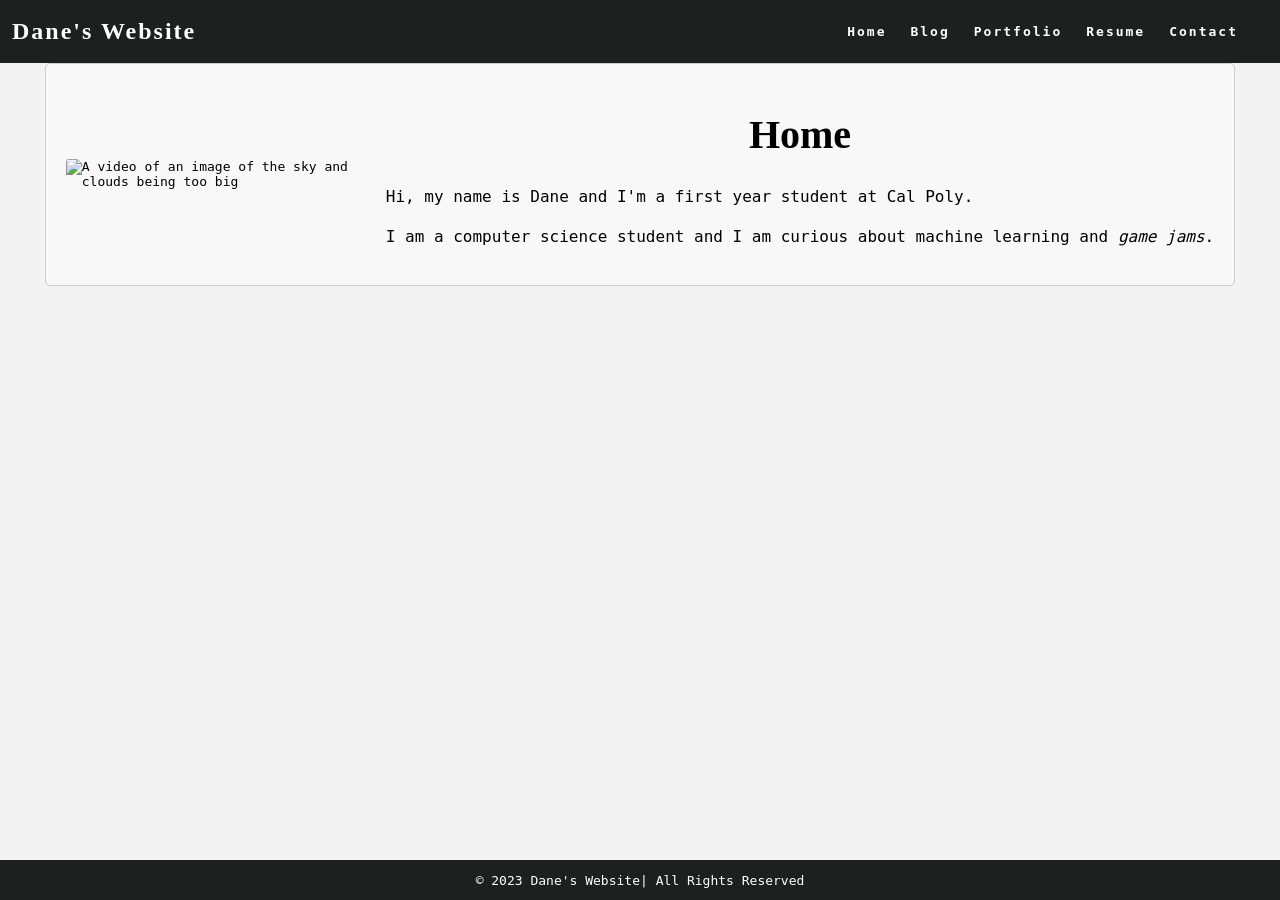
==== index.html @ 25c3d1cd "n" ====
<html>
    <head>
        <title>Personal Website</title>
        <link rel="stylesheet" href="styles.css" />
    </head>
  <body>
    <nav class="navbar">
      <h1 class="logo"><a href="index.html">Dane's Website</a></h1>
      <ul class="nav-list">
        <li><a href="index.html">Home</a></li>
        <li><a href="blog.html">Blog</a></li>
        <li><a href="portfolio.html">Portfolio</a></li>
        <li><a href="resume.html">Resume</a></li>
        <li><a href="contact.html">Contact</a></li>
      </ul>
    </nav>
    
     <main>
        <div class="about">
        <div class="about-image">
            <img src="sky.jpg" alt="A video of an image of the sky and clouds being too big">
        </div>
        <div class="about-text">
        <h1 class="page-title">Home</h1>
        <p>Hi, my name is Dane and I'm a first year student at Cal Poly.</p>
        <p>I am a computer science student and I am curious about machine learning and <em>game jams</em>.</p>
    </div>
    </div>
    </main>
     <footer class="footer">© 2023 Dane's Website| All Rights Reserved</footer> 
  </body>
</html>
---- styles.css ----
:root {
  /* variables */
  --cg-black: rgb(30, 32, 32);
  --cg-blue: rgb(36, 94, 255);
  --cg-grey: rgb(243, 243, 243);
  --cg-white: rgb(255, 255, 255);
}

html {
  height: 100%;
}

body {
  background: var(--cg-grey);
  position: relative;
  min-height: 100vh;
  padding: 0;
  margin: 0;
  font-family: monospace;
}

/* CSS for navigation */

.navbar {
  position: -webkit-sticky;
  position: sticky;
  top: 0;
  width: 100%;
  height: 7%;
  z-index: 10;

  display: flex;
  justify-content: space-between;
  align-items: center;
  text-align: center;

  background-color: var(--cg-black);
  color: var(--cg-white);
  padding: 0px 0px;

  /* Debug border */
  /* border: solid red; */
}

.nav-list {
  display: flex;
  flex-direction: row;
  position: relative;
  right: 30px;
  list-style: none;

  /* Debug border */
  /* border: solid blue; */
}

.navbar a {
  color: var(--cg-white);
  font-weight: bold;
  margin: 0 12px;
  text-decoration: none;
  letter-spacing: 2px;

  font-family: monospace;
}

.navbar a:hover {
  color: var(--cg-blue);
  text-decoration: underline;
}

.navbar a:active {
  color: var(--cg-blue);
}

.logo a {
  font-family: Georgia;
}

.logo a:hover {
  text-decoration: None;
}

main {
  padding: 0 20px 40px 20px;
  display: flex;
  flex-direction: column;
  justify-content: center;
  align-items: center;
}

.page-title {
  display: flex;
  justify-content: center;
  font-size: 40px;
  font-family: Georgia;
}

/* CSS for portfolio grid */

.project {
  display: flex;
  flex-direction: row;
  max-width: 100%;
  margin: 1em 0 2em 0;

  /* Debug border */
  /* border: 2px solid blue; */
}

.item-link {
  width: 70%;

  /* Debug border */
  /* border: 2px solid red; */
}

.project-image {
  object-fit: cover;
  width: 100%;
  height: 500px;
  flex-basis: 50px;
  flex-grow: 2;

  /* Debug border */
  /* border: 2px solid black; */
}

.project-details {
  display: flex;
  background-color: var(--cg-white);
  width: 30%;
  height: 500px;
  flex-shrink: 1;
  padding: 0 20px;
  margin: 0px;
  line-height: 1.5;
  overflow: scroll;

  flex-direction: column;
  text-align: center;
  justify-content: center;

  /* Debug border */
  /* border: 2px solid green; */
}

.project-details a {
  color: var(--cg-black);
  text-decoration: none;
  font-weight: bold;
  letter-spacing: 1px;
}

.project-details a:hover {
  color: var(--cg-blue);
  text-decoration: underline;
}

.project-details {
  font-weight: lighter;
}

.project-name {
  font-weight: bold;
  font-size: 20px;
}

/* CSS for home page */

.about {
  display: flex;
  align-items: center;
  justify-content: space-between;
  padding: 20px;
  background-color: #f8f8f8;
  border: 1px solid #ccc;
  border-radius: 5px;
  /* box-shadow: 0 0 10px rgba(0, 0, 0, 0.1); */
}

.about-image img {
  max-width: 300px;
  border-radius: 3px;
  /* box-shadow: 0 0 10px rgba(0, 0, 0, 0.2); */
}

.about-text {
  flex: 1;
  margin-left: 20px;
}

.about-text h2 {
  font-size: 24px;
  margin-bottom: 10px;
}

.about-text p {
  font-size: 16px;
  line-height: 1.5;
}

/* CSS for resume page */

.button {
  background-color: var(--cg-black);
  border: none;
  color: var(--cg-white);

  font-family: monospace;

  padding: 5px 7px;
  text-align: center;

  border-radius: 2px;
}

.button:hover {
  background-color: var(--cg-blue);
}

.resume h2 {
  font-family: Georgia;
}

/* CSS for contact form */

label {
  display: block;
  margin-bottom: 8px;
  font-family: Georgia;
  font-weight: bold;
}

input[type="text"],
input[type="email"],
textarea {
  width: 100%;
  padding: 10px;
  margin-bottom: 15px;
  border: 1px solid #ccc;
  border-radius: 4px;
  font-size: 16px;
  resize: none;
}

/* Add some spacing to the form */
form {
  width: 500px;
  margin: 0 auto;
}

/* CSS for footer */

.footer {
  display: flex;
  justify-content: center;
  align-items: center;
  background-color: var(--cg-black);
  color: var(--cg-white);
  position: absolute;
  bottom: 0;
  width: 100%;
  height: 2.5rem;
}
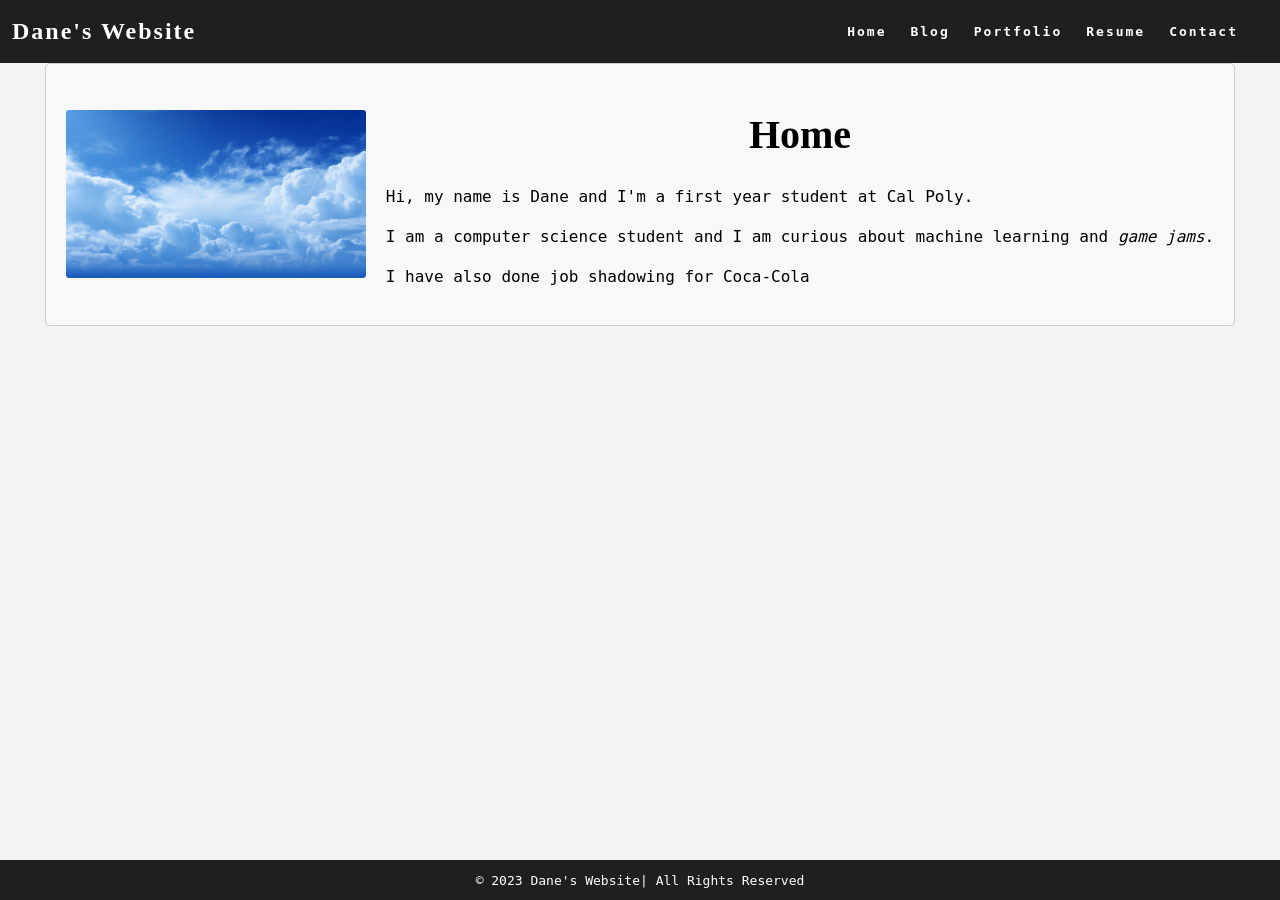
==== commit 7e1fa130: "feat: added txt to index.html" ====
--- a/index.html
+++ b/index.html
@@ -24,6 +24,7 @@
         <h1 class="page-title">Home</h1>
         <p>Hi, my name is Dane and I'm a first year student at Cal Poly.</p>
         <p>I am a computer science student and I am curious about machine learning and <em>game jams</em>.</p>
+        <p>I have also done job shadowing for Coca-Cola</p>
     </div>
     </div>
     </main>
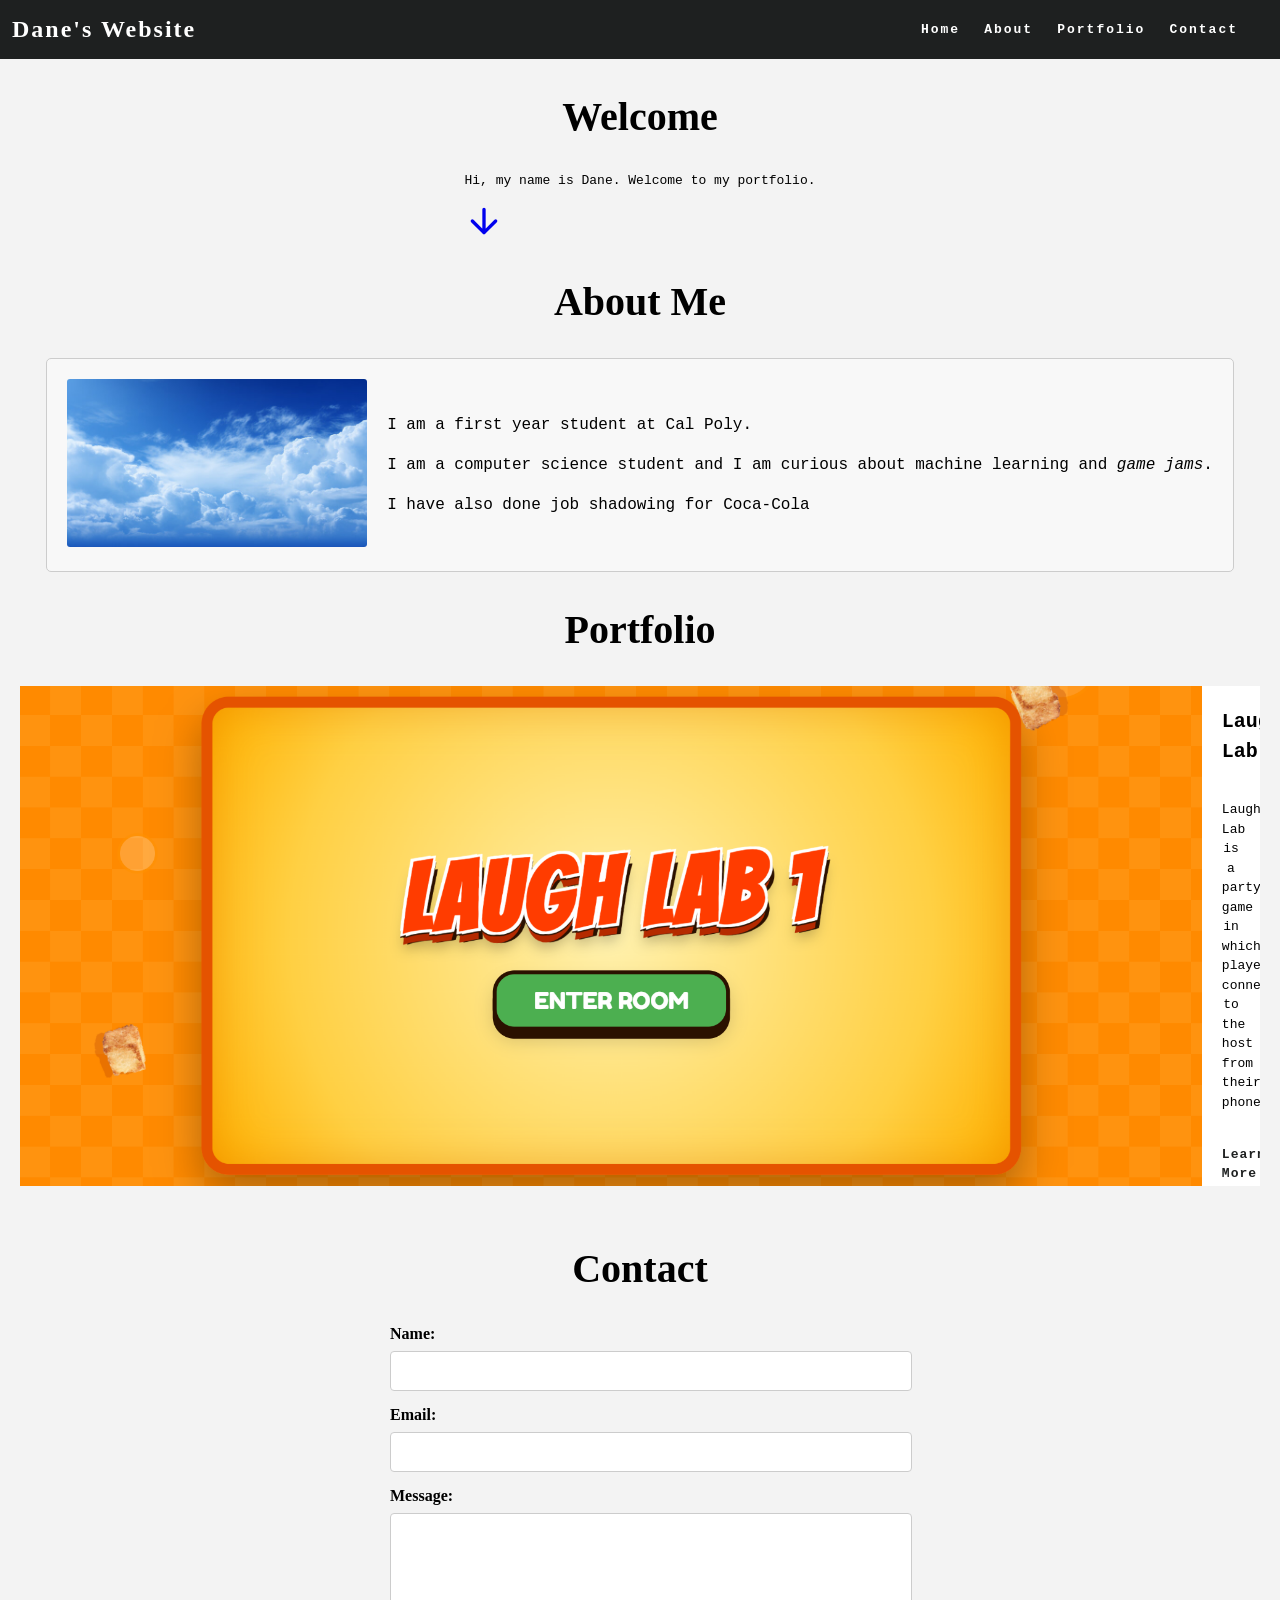
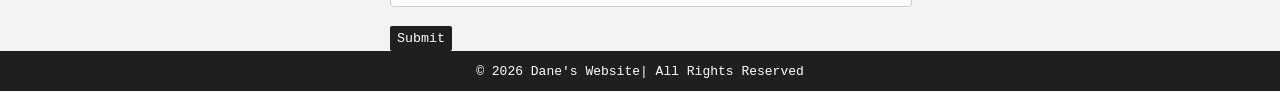
==== commit 068d26cf: "combined all into index" ====
--- a/index.html
+++ b/index.html
@@ -1,33 +1,85 @@
-<html>
+<!DOCTYPE html>
+<html lang="en">
     <head>
+        <meta charset="UTF-8">
         <title>Personal Website</title>
         <link rel="stylesheet" href="styles.css" />
     </head>
   <body>
+    <!-- Navigation Bar -->
     <nav class="navbar">
-      <h1 class="logo"><a href="index.html">Dane's Website</a></h1>
+      <h1 class="logo"><a href="#home">Dane's Website</a></h1>
       <ul class="nav-list">
-        <li><a href="index.html">Home</a></li>
-        <li><a href="blog.html">Blog</a></li>
-        <li><a href="portfolio.html">Portfolio</a></li>
-        <li><a href="resume.html">Resume</a></li>
-        <li><a href="contact.html">Contact</a></li>
+        <li><a href="#home">Home</a></li>
+        <li><a href="#about">About</a></li>
+        <li><a href="#portfolio">Portfolio</a></li>
+        <li><a href="#contact">Contact</a></li>
       </ul>
     </nav>
     
-     <main>
-        <div class="about">
-        <div class="about-image">
-            <img src="sky.jpg" alt="A video of an image of the sky and clouds being too big">
-        </div>
-        <div class="about-text">
-        <h1 class="page-title">Home</h1>
-        <p>Hi, my name is Dane and I'm a first year student at Cal Poly.</p>
-        <p>I am a computer science student and I am curious about machine learning and <em>game jams</em>.</p>
-        <p>I have also done job shadowing for Coca-Cola</p>
-    </div>
-    </div>
+    <!-- This main container handles the scroll snapping -->
+    <main class="scroll-container">
+      
+        <!-- HOME SECTION -->
+        <section id="home" class="page-section">
+            <h1 class="page-title">Welcome</h1>
+            <p>Hi, my name is Dane. Welcome to my portfolio.</p>
+            
+            <!-- Moving Scroll Arrow -->
+            <a href="#about" class="scroll-arrow">
+                <svg width="40" height="40" viewBox="0 0 24 24" fill="none" stroke="currentColor" stroke-width="2" stroke-linecap="round" stroke-linejoin="round">
+                    <path d="M12 5v14M19 12l-7 7-7-7"/>
+                </svg>
+            </a>
+        </section>
+
+        <!-- ABOUT SECTION -->
+        <section id="about" class="page-section">
+            <h1 class="page-title">About Me</h1>
+            <div class="about">
+                <div class="about-image">
+                    <img src="sky.jpg" alt="A video of an image of the sky and clouds being too big">
+                </div>
+                <div class="about-text">
+                    <p>I am a first year student at Cal Poly.</p>
+                    <p>I am a computer science student and I am curious about machine learning and <em>game jams</em>.</p>
+                    <p>I have also done job shadowing for Coca-Cola</p>
+                </div>
+            </div>
+        </section>
+
+        <!-- PORTFOLIO SECTION -->
+        <section id="portfolio" class="page-section">
+            <h1 class="page-title">Portfolio</h1>
+            <div class="project">
+                <img class="project-image" src="LaughLabCover.png" alt="A screenshot of the Laugh Lab game showing a player connecting to the host from their phone.">
+                <div class="project-details">
+                    <p class="project-name">Laugh Lab</p>
+                    <p class="project-description">Laugh Lab is a party game in which players connect to the host from their phones.</p>
+                    <br>
+                    <a href="#">Learn More</a>
+                </div>
+            </div>
+        </section>
+
+        <!-- CONTACT SECTION -->
+        <section id="contact" class="page-section">
+            <h1 class="page-title">Contact</h1>
+            <form>
+                <label for="name">Name:</label>
+                <input type="text" id="name" name="name" required>
+                
+                <label for="email">Email:</label>
+                <input type="email" id="email" name="email" required>
+                
+                <label for="message">Message:</label>
+                <textarea id="message" name="message" rows="4" cols="50" required></textarea>
+                
+                <input type="submit" value="Submit" class="button">
+            </form>
+        </section>
+        
+        <footer class="footer">© 2026 Dane's Website| All Rights Reserved</footer> 
     </main>
-     <footer class="footer">© 2023 Dane's Website| All Rights Reserved</footer> 
   </body>
 </html>
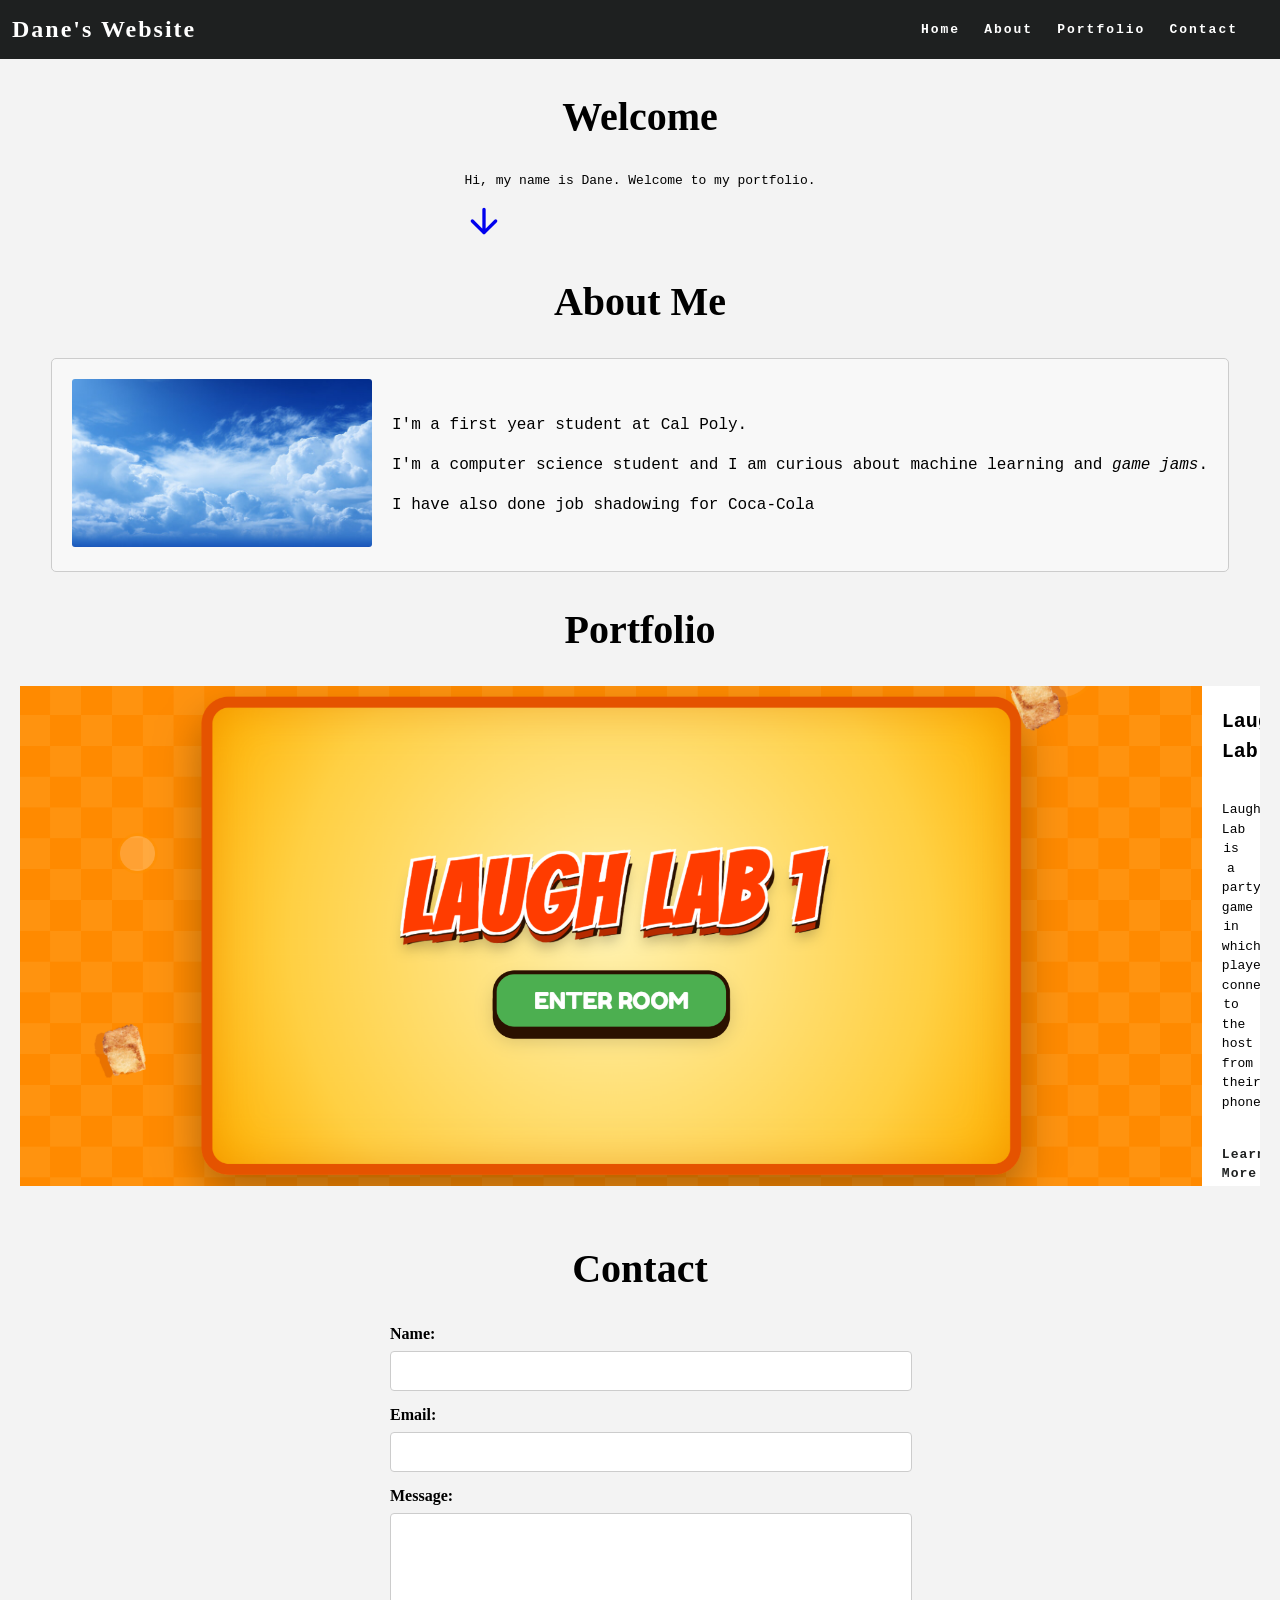
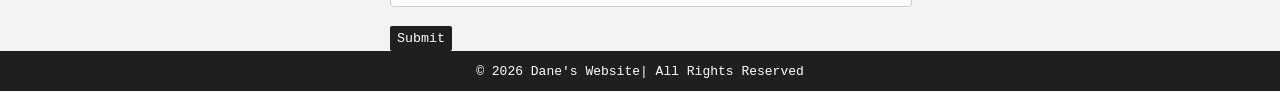
==== commit a4f6670e: "feat: changed text in about me" ====
--- a/index.html
+++ b/index.html
@@ -41,8 +41,8 @@
                     <img src="sky.jpg" alt="A video of an image of the sky and clouds being too big">
                 </div>
                 <div class="about-text">
-                    <p>I am a first year student at Cal Poly.</p>
-                    <p>I am a computer science student and I am curious about machine learning and <em>game jams</em>.</p>
+                    <p>I'm a first year student at Cal Poly.</p>
+                    <p>I'm a computer science student and I am curious about machine learning and <em>game jams</em>.</p>
                     <p>I have also done job shadowing for Coca-Cola</p>
                 </div>
             </div>
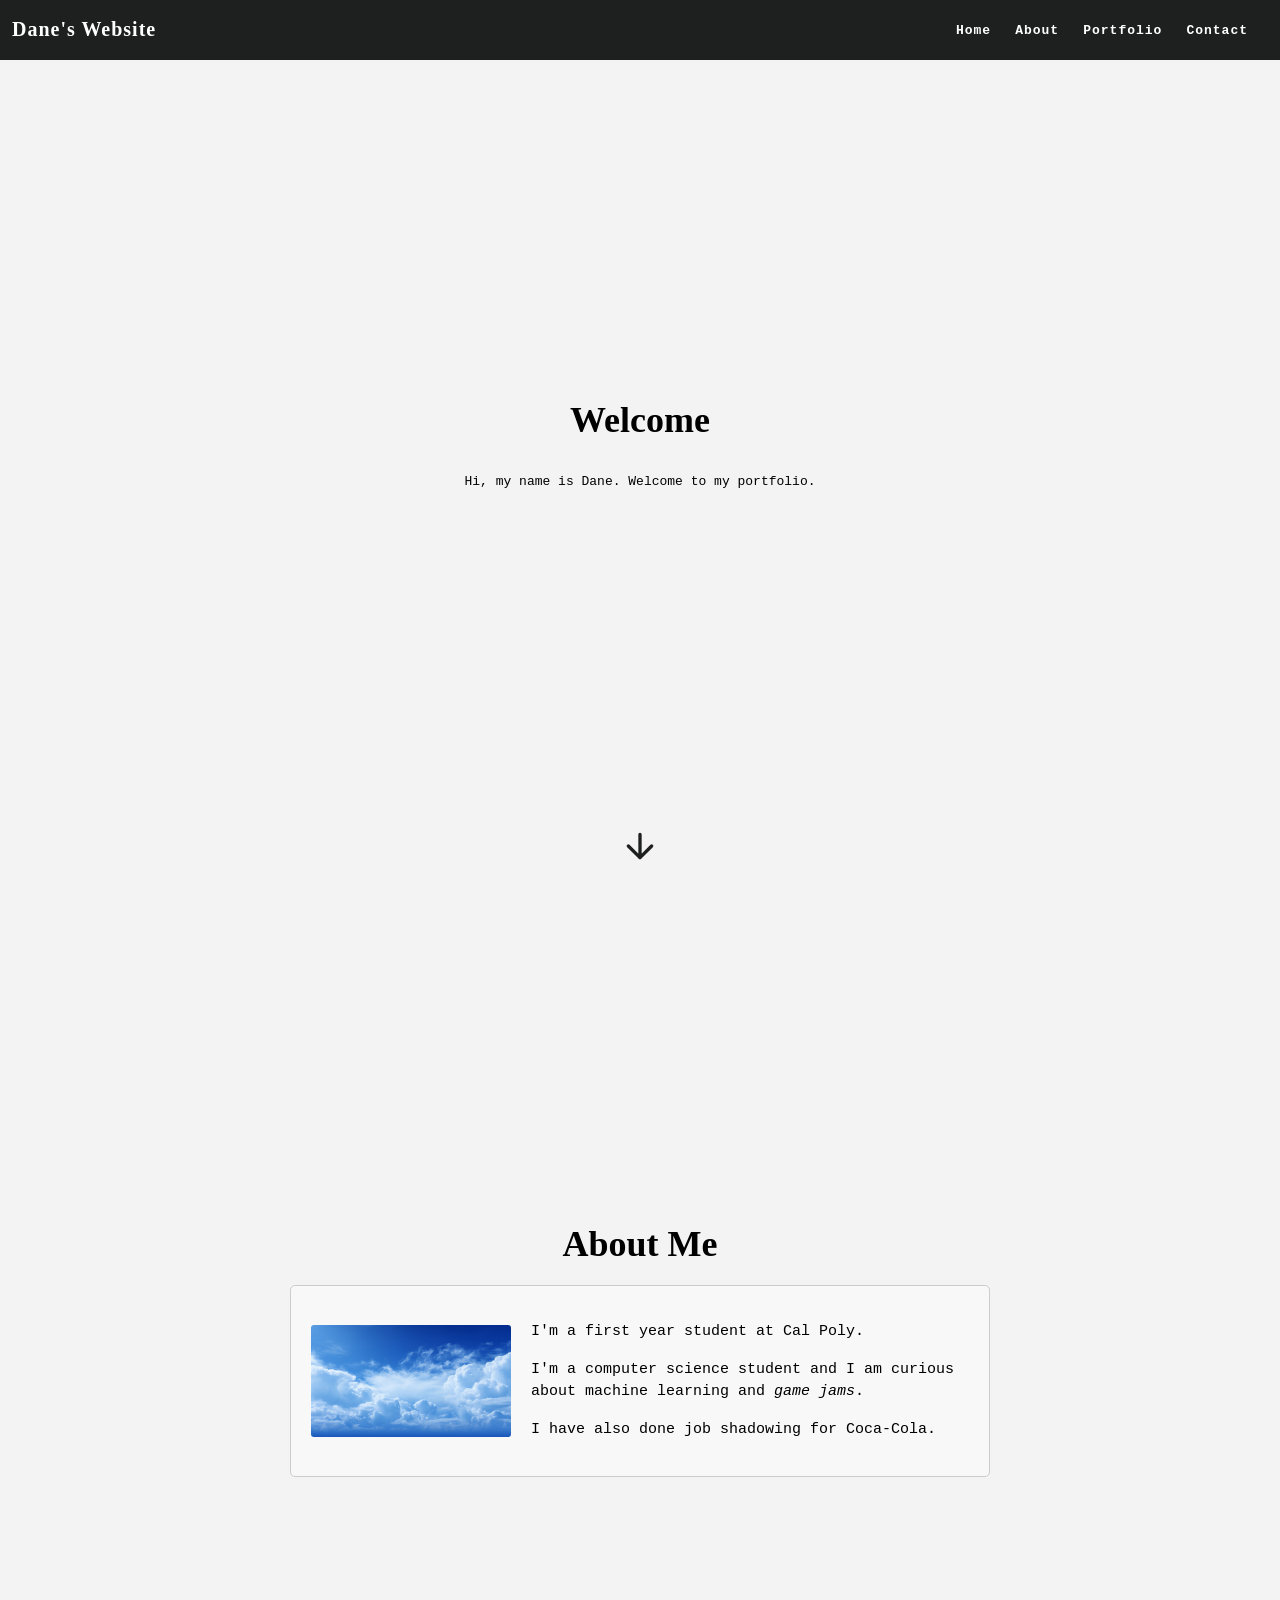
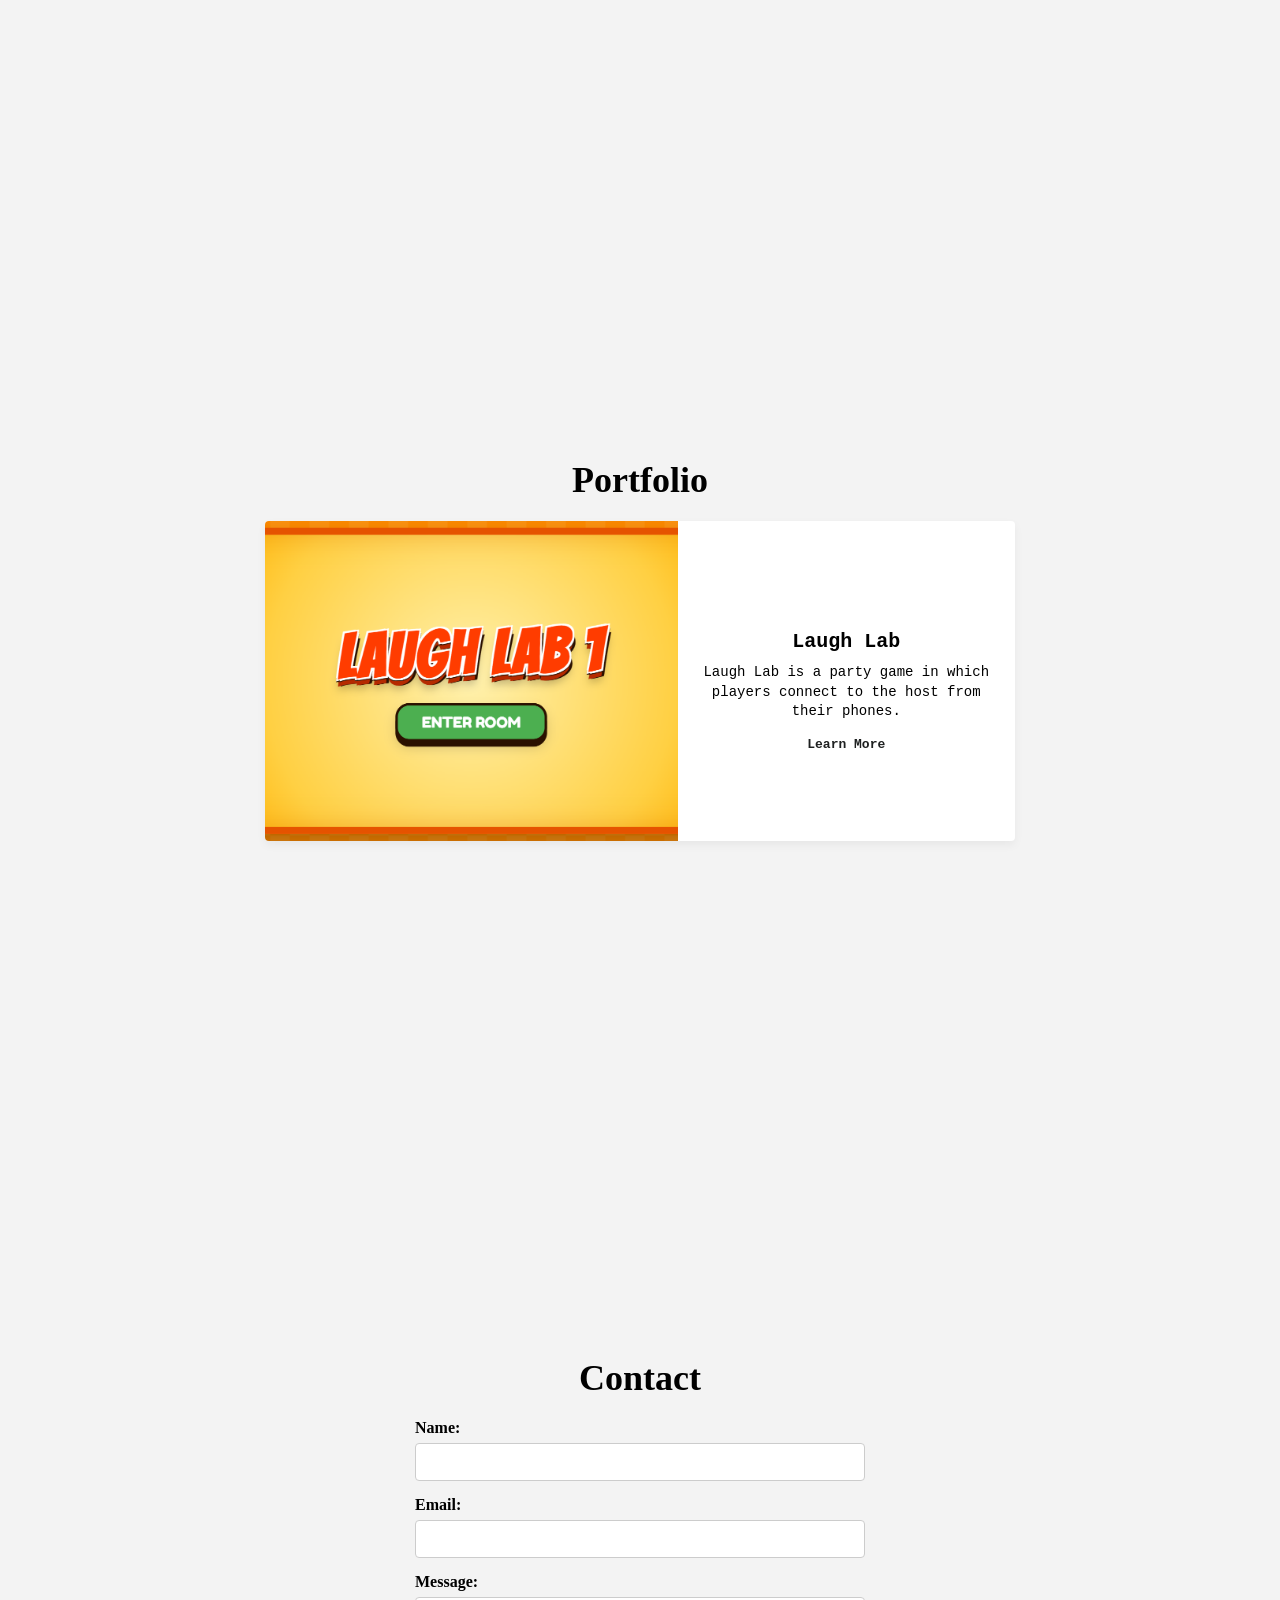
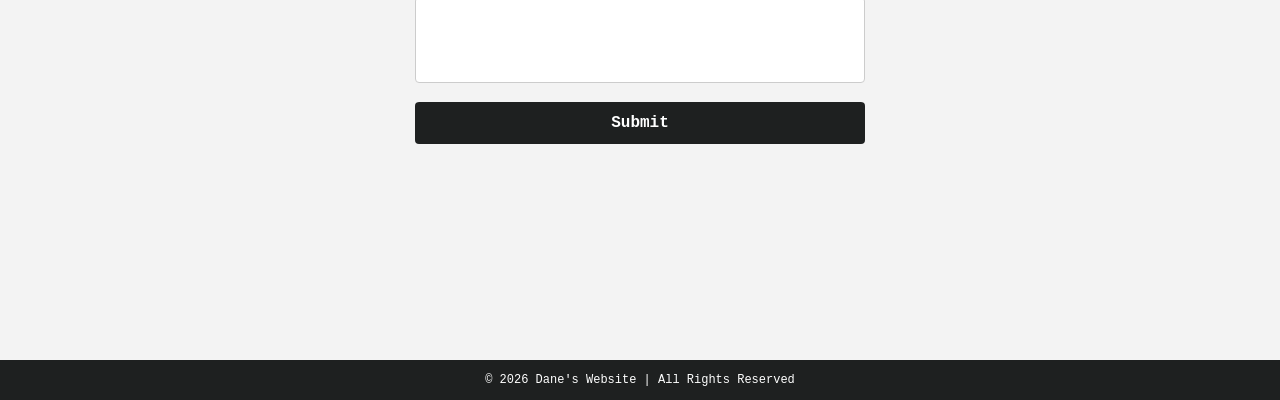
==== commit 4da495f9: "feat: fixed css" ====
--- a/index.html
+++ b/index.html
@@ -1,12 +1,13 @@
 <!DOCTYPE html>
 <html lang="en">
-    <head>
-        <meta charset="UTF-8">
-        <title>Personal Website</title>
-        <link rel="stylesheet" href="styles.css" />
-    </head>
+  <head>
+    <meta charset="UTF-8" />
+    <meta name="viewport" content="width=device-width, initial-scale=1.0" />
+    <title>Dane's Website</title>
+    <link rel="stylesheet" href="styles.css" />
+  </head>
   <body>
-    <!-- Navigation Bar -->
+    <!-- Fixed Navigation Bar -->
     <nav class="navbar">
       <h1 class="logo"><a href="#home">Dane's Website</a></h1>
       <ul class="nav-list">
@@ -16,70 +17,68 @@
         <li><a href="#contact">Contact</a></li>
       </ul>
     </nav>
-    
-    <!-- This main container handles the scroll snapping -->
-    <main class="scroll-container">
-      
-        <!-- HOME SECTION -->
-        <section id="home" class="page-section">
-            <h1 class="page-title">Welcome</h1>
-            <p>Hi, my name is Dane. Welcome to my portfolio.</p>
-            
-            <!-- Moving Scroll Arrow -->
-            <a href="#about" class="scroll-arrow">
-                <svg width="40" height="40" viewBox="0 0 24 24" fill="none" stroke="currentColor" stroke-width="2" stroke-linecap="round" stroke-linejoin="round">
-                    <path d="M12 5v14M19 12l-7 7-7-7"/>
-                </svg>
-            </a>
-        </section>
 
-        <!-- ABOUT SECTION -->
-        <section id="about" class="page-section">
-            <h1 class="page-title">About Me</h1>
-            <div class="about">
-                <div class="about-image">
-                    <img src="sky.jpg" alt="A video of an image of the sky and clouds being too big">
-                </div>
-                <div class="about-text">
-                    <p>I'm a first year student at Cal Poly.</p>
-                    <p>I'm a computer science student and I am curious about machine learning and <em>game jams</em>.</p>
-                    <p>I have also done job shadowing for Coca-Cola</p>
-                </div>
-            </div>
-        </section>
+    <!-- Main Content Sections -->
+    <main>
+      <!-- HOME SECTION -->
+      <section id="home" class="page-section">
+        <h1 class="page-title">Welcome</h1>
+        <p>Hi, my name is Dane. Welcome to my portfolio.</p>
 
-        <!-- PORTFOLIO SECTION -->
-        <section id="portfolio" class="page-section">
-            <h1 class="page-title">Portfolio</h1>
-            <div class="project">
-                <img class="project-image" src="LaughLabCover.png" alt="A screenshot of the Laugh Lab game showing a player connecting to the host from their phone.">
-                <div class="project-details">
-                    <p class="project-name">Laugh Lab</p>
-                    <p class="project-description">Laugh Lab is a party game in which players connect to the host from their phones.</p>
-                    <br>
-                    <a href="#">Learn More</a>
-                </div>
-            </div>
-        </section>
+        <!-- Moving Scroll Arrow -->
+        <a href="#about" class="scroll-arrow" aria-label="Scroll down">
+          <svg width="40" height="40" viewBox="0 0 24 24" fill="none" stroke="currentColor" stroke-width="2" stroke-linecap="round" stroke-linejoin="round">
+            <path d="M12 5v14M19 12l-7 7-7-7" />
+          </svg>
+        </a>
+      </section>
 
-        <!-- CONTACT SECTION -->
-        <section id="contact" class="page-section">
-            <h1 class="page-title">Contact</h1>
-            <form>
-                <label for="name">Name:</label>
-                <input type="text" id="name" name="name" required>
-                
-                <label for="email">Email:</label>
-                <input type="email" id="email" name="email" required>
-                
-                <label for="message">Message:</label>
-                <textarea id="message" name="message" rows="4" cols="50" required></textarea>
-                
-                <input type="submit" value="Submit" class="button">
-            </form>
-        </section>
-        
-        <footer class="footer">© 2026 Dane's Website| All Rights Reserved</footer> 
+      <!-- ABOUT SECTION -->
+      <section id="about" class="page-section">
+        <h1 class="page-title">About Me</h1>
+        <div class="about">
+          <div class="about-image">
+            <img src="sky.jpg" alt="Sky background image" />
+          </div>
+          <div class="about-text">
+            <p>I'm a first year student at Cal Poly.</p>
+            <p>I'm a computer science student and I am curious about machine learning and <em>game jams</em>.</p>
+            <p>I have also done job shadowing for Coca-Cola.</p>
+          </div>
+        </div>
+      </section>
+
+      <!-- PORTFOLIO SECTION -->
+      <section id="portfolio" class="page-section">
+        <h1 class="page-title">Portfolio</h1>
+        <div class="project">
+          <img class="project-image" src="LaughLabCover.png" alt="Screenshot of Laugh Lab game" />
+          <div class="project-details">
+            <p class="project-name">Laugh Lab</p>
+            <p class="project-description">Laugh Lab is a party game in which players connect to the host from their phones.</p>
+            <a href="#">Learn More</a>
+          </div>
+        </div>
+      </section>
+
+      <!-- CONTACT SECTION -->
+      <section id="contact" class="page-section">
+        <h1 class="page-title">Contact</h1>
+        <form>
+          <label for="name">Name:</label>
+          <input type="text" id="name" name="name" required />
+
+          <label for="email">Email:</label>
+          <input type="email" id="email" name="email" required />
+
+          <label for="message">Message:</label>
+          <textarea id="message" name="message" rows="4" required></textarea>
+
+          <input type="submit" value="Submit" class="button" />
+        </form>
+
+        <footer class="footer">© 2026 Dane's Website | All Rights Reserved</footer>
+      </section>
     </main>
   </body>
 </html>
--- a/styles.css
+++ b/styles.css
@@ -1,56 +1,65 @@
 :root {
-  /* variables */
   --cg-black: rgb(30, 32, 32);
   --cg-blue: rgb(36, 94, 255);
   --cg-grey: rgb(243, 243, 243);
   --cg-white: rgb(255, 255, 255);
-}
-
+  --nav-height: 60px;
+}
+
+/* 1. ROOT SCROLL SNAPPING & SCROLLBAR HIDING */
 html {
   height: 100%;
+  scroll-behavior: smooth;
+  scroll-snap-type: y mandatory; /* ENABLES SNAP TO PAGES */
+  scroll-padding-top: var(--nav-height); /* PREVENTS HEADER FROM COVERING TITLES */
+  
+  /* Hides scrollbars cleanly */
+  scrollbar-width: none; /* Firefox */
+  -ms-overflow-style: none; /* IE/Edge */
+}
+
+html::-webkit-scrollbar {
+  display: none; /* Chrome, Safari, Opera */
 }
 
 body {
   background: var(--cg-grey);
-  position: relative;
-  min-height: 100vh;
+  margin: 0;
   padding: 0;
-  margin: 0;
   font-family: monospace;
 }
 
-/* CSS for navigation */
-
+/* 2. FIXED NAVBAR */
 .navbar {
-  position: -webkit-sticky;
-  position: sticky;
+  position: fixed;
   top: 0;
-  width: 100%;
-  height: 7%;
-  z-index: 10;
-
+  left: 0;
+  width: 100%;
+  height: var(--nav-height);
+  z-index: 1000;
   display: flex;
   justify-content: space-between;
   align-items: center;
-  text-align: center;
-
   background-color: var(--cg-black);
   color: var(--cg-white);
-  padding: 0px 0px;
-
-  /* Debug border */
-  /* border: solid red; */
+  box-sizing: border-box;
+}
+
+.logo a {
+  font-family: Georgia;
+  margin-left: 20px;
+  color: var(--cg-white);
+  text-decoration: none;
+  font-size: 20px;
+  font-weight: bold;
 }
 
 .nav-list {
   display: flex;
   flex-direction: row;
-  position: relative;
-  right: 30px;
+  margin-right: 20px;
   list-style: none;
-
-  /* Debug border */
-  /* border: solid blue; */
+  padding: 0;
 }
 
 .navbar a {
@@ -58,9 +67,7 @@
   font-weight: bold;
   margin: 0 12px;
   text-decoration: none;
-  letter-spacing: 2px;
-
-  font-family: monospace;
+  letter-spacing: 1px;
 }
 
 .navbar a:hover {
@@ -68,105 +75,50 @@
   text-decoration: underline;
 }
 
-.navbar a:active {
-  color: var(--cg-blue);
-}
-
-.logo a {
-  font-family: Georgia;
-}
-
-.logo a:hover {
-  text-decoration: None;
-}
-
-main {
-  padding: 0 20px 40px 20px;
+/* 3. FULL SCREEN SECTIONS WITH SNAPPING */
+.page-section {
+  height: 100vh; /* FORCES FULL SCREEN SPACING FOR EACH PAGE */
+  scroll-snap-align: start; /* LOCKS PAGE TO TOP ON SCROLL */
+  scroll-snap-stop: always; /* PREVENTS FAST SCROLL SKIPPING */
+  
   display: flex;
   flex-direction: column;
   justify-content: center;
   align-items: center;
+  position: relative;
+  padding: 0 20px;
+  box-sizing: border-box;
 }
 
 .page-title {
-  display: flex;
-  justify-content: center;
-  font-size: 40px;
+  font-size: 36px;
   font-family: Georgia;
-}
-
-/* CSS for portfolio grid */
-
-.project {
-  display: flex;
-  flex-direction: row;
-  max-width: 100%;
-  margin: 1em 0 2em 0;
-
-  /* Debug border */
-  /* border: 2px solid blue; */
-}
-
-.item-link {
-  width: 70%;
-
-  /* Debug border */
-  /* border: 2px solid red; */
-}
-
-.project-image {
-  object-fit: cover;
-  width: 100%;
-  height: 500px;
-  flex-basis: 50px;
-  flex-grow: 2;
-
-  /* Debug border */
-  /* border: 2px solid black; */
-}
-
-.project-details {
-  display: flex;
-  background-color: var(--cg-white);
-  width: 30%;
-  height: 500px;
-  flex-shrink: 1;
-  padding: 0 20px;
-  margin: 0px;
-  line-height: 1.5;
-  overflow: scroll;
-
-  flex-direction: column;
-  text-align: center;
-  justify-content: center;
-
-  /* Debug border */
-  /* border: 2px solid green; */
-}
-
-.project-details a {
+  margin-top: 0;
+  margin-bottom: 20px;
+}
+
+/* 4. BOUNCING ARROW */
+.scroll-arrow {
+  position: absolute;
+  bottom: 30px;
   color: var(--cg-black);
-  text-decoration: none;
-  font-weight: bold;
-  letter-spacing: 1px;
-}
-
-.project-details a:hover {
-  color: var(--cg-blue);
-  text-decoration: underline;
-}
-
-.project-details {
-  font-weight: lighter;
-}
-
-.project-name {
-  font-weight: bold;
-  font-size: 20px;
-}
-
-/* CSS for home page */
-
+  animation: bounce 2s infinite;
+  text-decoration: none;
+}
+
+@keyframes bounce {
+  0%, 20%, 50%, 80%, 100% {
+    transform: translateY(0);
+  }
+  40% {
+    transform: translateY(-12px);
+  }
+  60% {
+    transform: translateY(-6px);
+  }
+}
+
+/* 5. ABOUT SECTION */
 .about {
   display: flex;
   align-items: center;
@@ -175,13 +127,16 @@
   background-color: #f8f8f8;
   border: 1px solid #ccc;
   border-radius: 5px;
-  /* box-shadow: 0 0 10px rgba(0, 0, 0, 0.1); */
+  max-width: 700px;
+  width: 90%;
+  box-sizing: border-box;
 }
 
 .about-image img {
-  max-width: 300px;
+  width: 200px;
+  height: auto;
   border-radius: 3px;
-  /* box-shadow: 0 0 10px rgba(0, 0, 0, 0.2); */
+  display: block;
 }
 
 .about-text {
@@ -189,44 +144,73 @@
   margin-left: 20px;
 }
 
-.about-text h2 {
-  font-size: 24px;
+.about-text p {
+  font-size: 15px;
+  line-height: 1.5;
+}
+
+/* 6. PORTFOLIO SECTION */
+.project {
+  display: flex;
+  flex-direction: row;
+  max-width: 750px;
+  width: 90%;
+  background-color: var(--cg-white);
+  border-radius: 4px;
+  overflow: hidden;
+  box-shadow: 0 4px 10px rgba(0, 0, 0, 0.05);
+}
+
+.project-image {
+  object-fit: cover;
+  width: 55%;
+  height: 320px;
+}
+
+.project-details {
+  display: flex;
+  flex-direction: column;
+  justify-content: center;
+  align-items: center;
+  text-align: center;
+  width: 45%;
+  padding: 20px;
+  box-sizing: border-box;
+}
+
+.project-name {
+  font-weight: bold;
+  font-size: 20px;
   margin-bottom: 10px;
 }
 
-.about-text p {
-  font-size: 16px;
-  line-height: 1.5;
-}
-
-/* CSS for resume page */
-
-.button {
-  background-color: var(--cg-black);
-  border: none;
-  color: var(--cg-white);
-
-  font-family: monospace;
-
-  padding: 5px 7px;
-  text-align: center;
-
-  border-radius: 2px;
-}
-
-.button:hover {
-  background-color: var(--cg-blue);
-}
-
-.resume h2 {
-  font-family: Georgia;
-}
-
-/* CSS for contact form */
+.project-description {
+  font-size: 14px;
+  line-height: 1.4;
+  margin: 0;
+}
+
+.project-details a {
+  color: var(--cg-black);
+  text-decoration: none;
+  font-weight: bold;
+  margin-top: 15px;
+}
+
+.project-details a:hover {
+  color: var(--cg-blue);
+  text-decoration: underline;
+}
+
+/* 7. CONTACT FORM */
+form {
+  width: 100%;
+  max-width: 450px;
+}
 
 label {
   display: block;
-  margin-bottom: 8px;
+  margin-bottom: 6px;
   font-family: Georgia;
   font-weight: bold;
 }
@@ -239,26 +223,39 @@
   margin-bottom: 15px;
   border: 1px solid #ccc;
   border-radius: 4px;
+  font-size: 14px;
+  resize: none;
+  box-sizing: border-box;
+}
+
+.button {
+  background-color: var(--cg-black);
+  border: none;
+  color: var(--cg-white);
+  font-family: monospace;
+  padding: 12px;
+  text-align: center;
+  border-radius: 4px;
+  cursor: pointer;
+  width: 100%;
   font-size: 16px;
-  resize: none;
-}
-
-/* Add some spacing to the form */
-form {
-  width: 500px;
-  margin: 0 auto;
-}
-
-/* CSS for footer */
-
+  font-weight: bold;
+}
+
+.button:hover {
+  background-color: var(--cg-blue);
+}
+
+/* 8. FOOTER */
 .footer {
-  display: flex;
-  justify-content: center;
-  align-items: center;
-  background-color: var(--cg-black);
-  color: var(--cg-white);
   position: absolute;
   bottom: 0;
   width: 100%;
-  height: 2.5rem;
-}
+  height: 40px;
+  display: flex;
+  justify-content: center;
+  align-items: center;
+  background-color: var(--cg-black);
+  color: var(--cg-white);
+  font-size: 12px;
+}
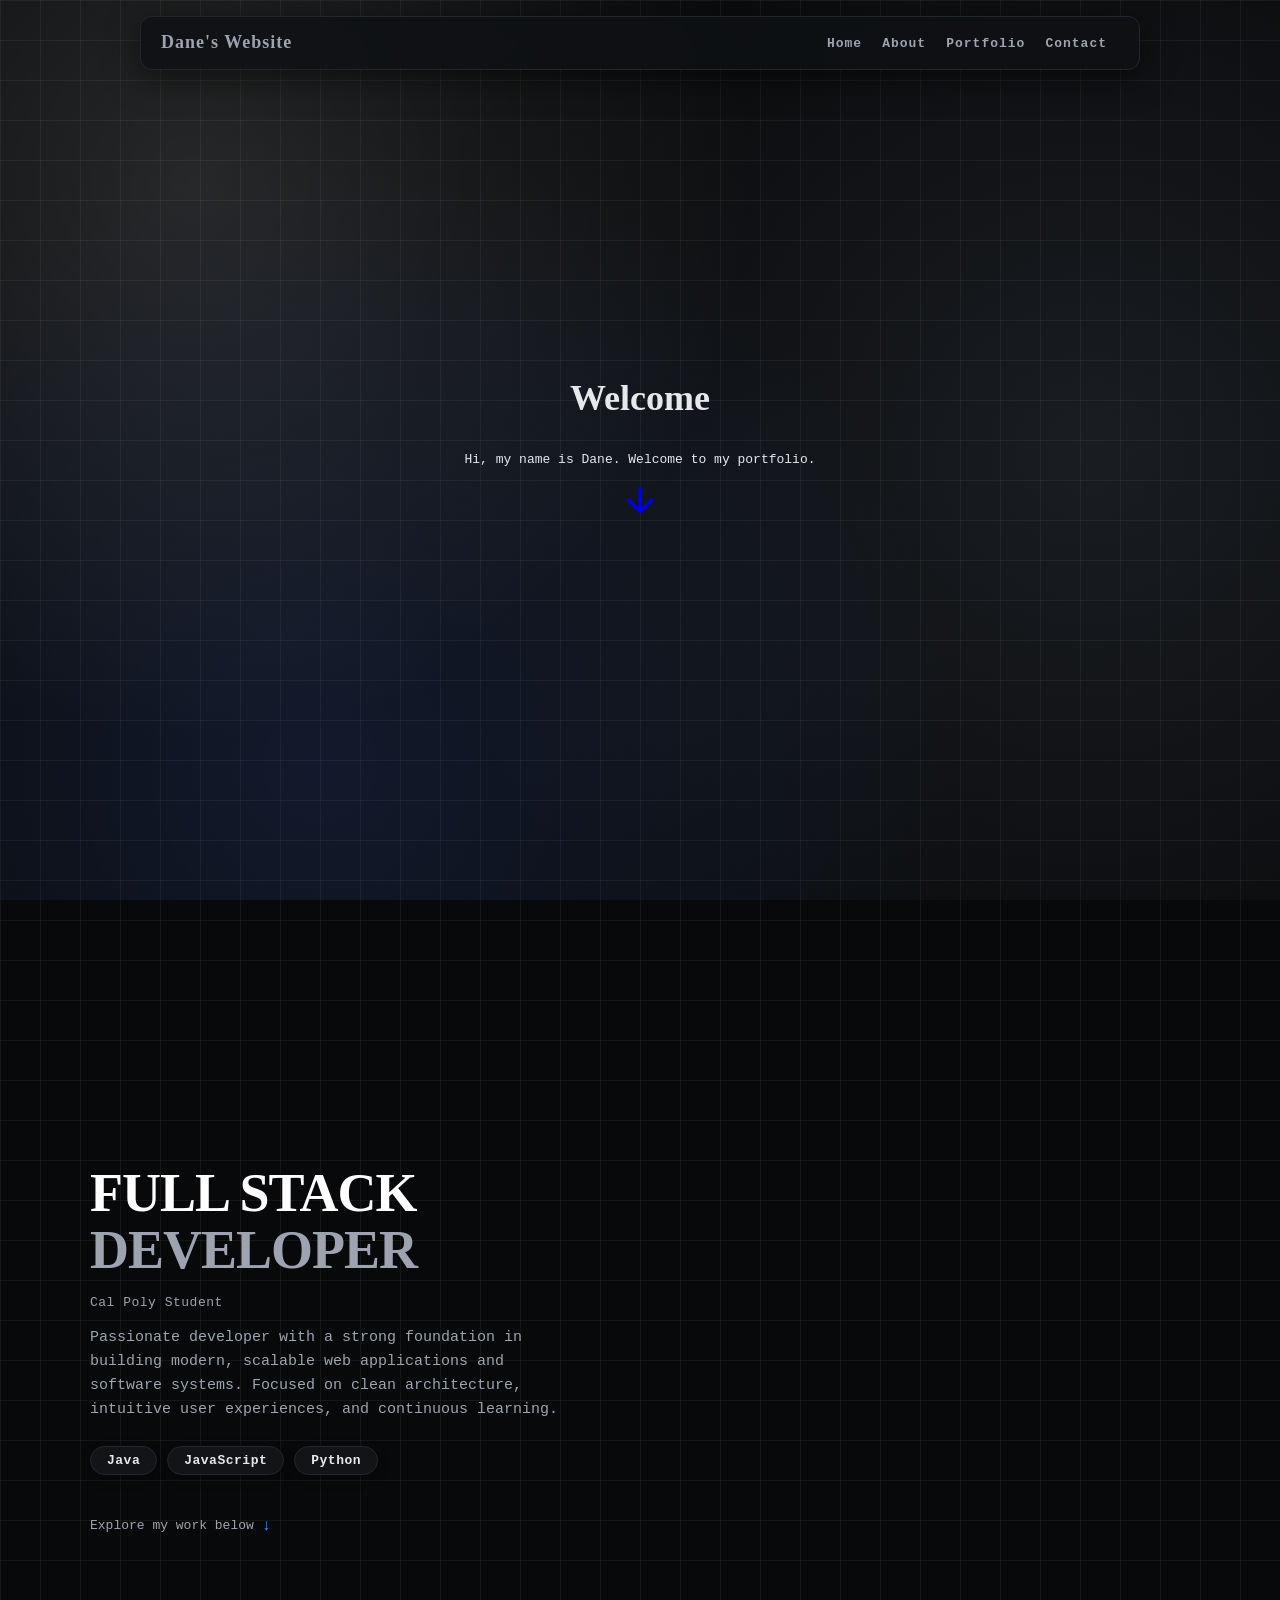
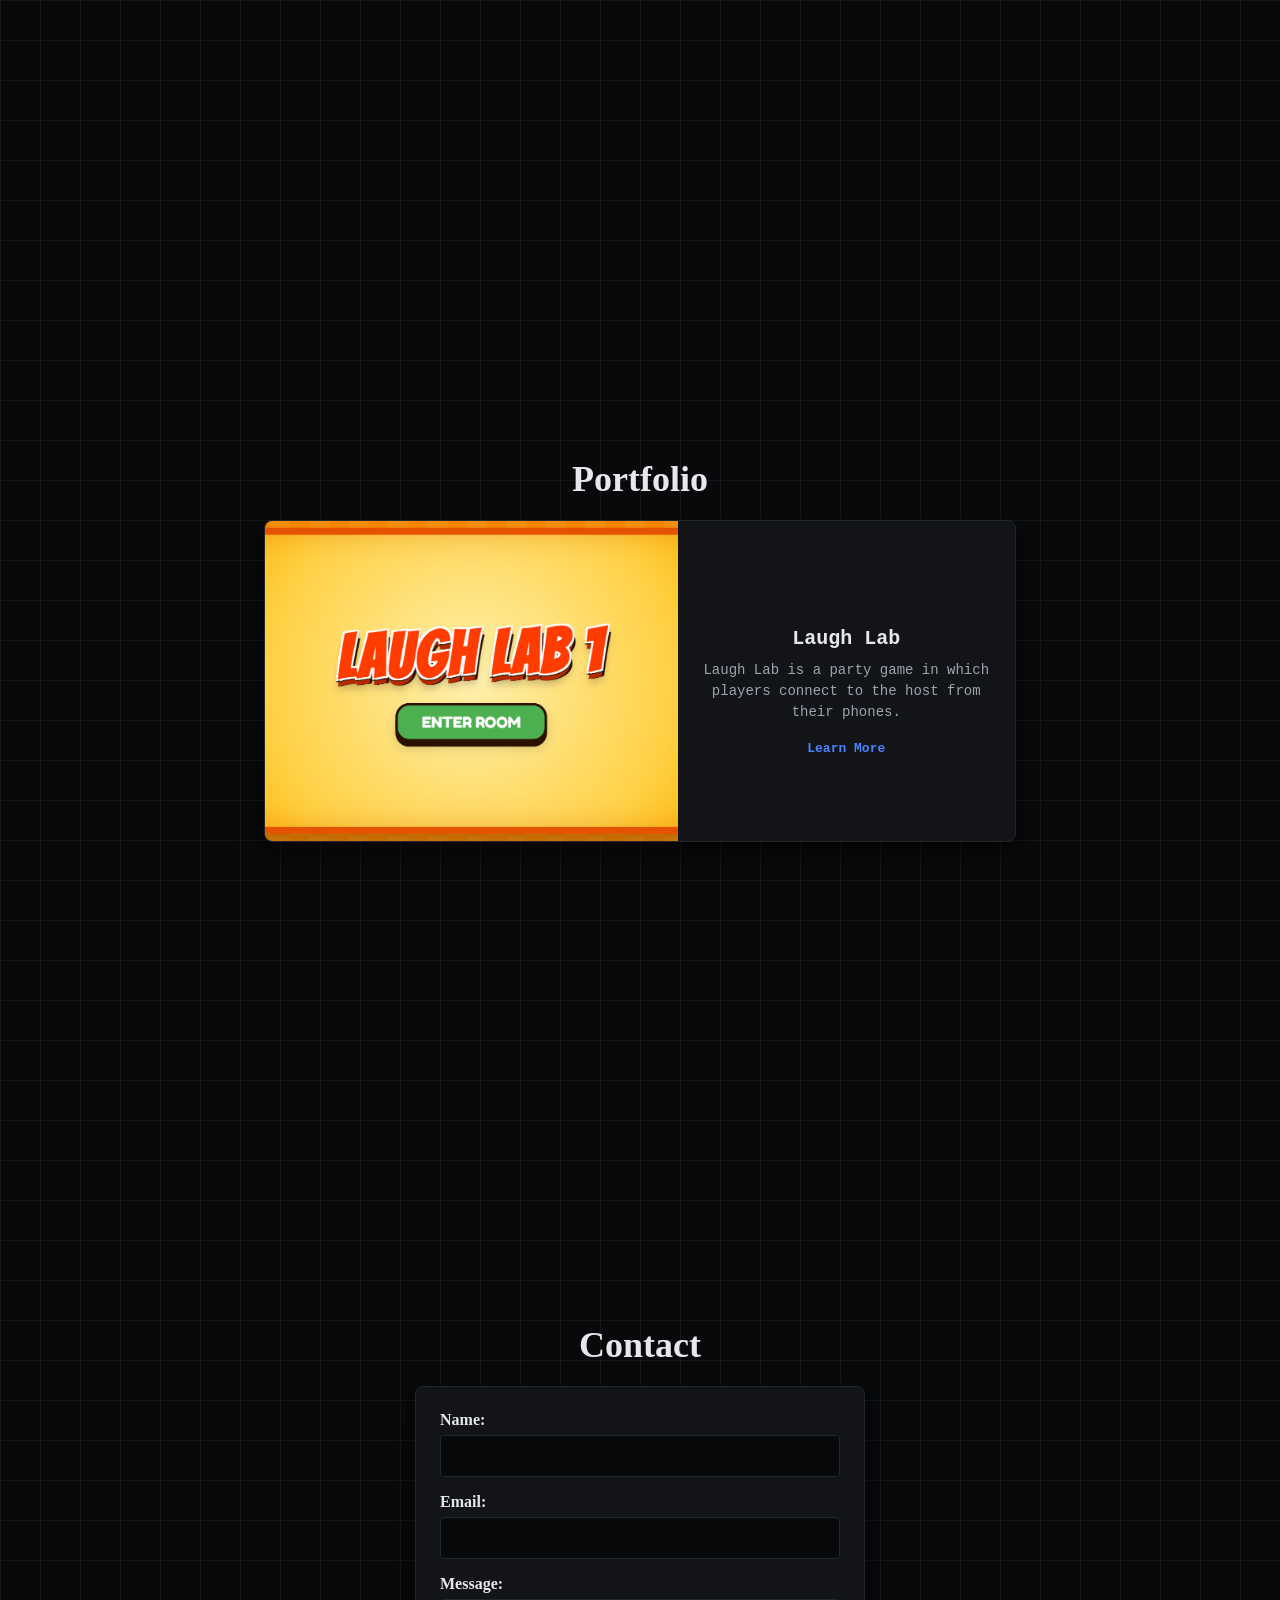
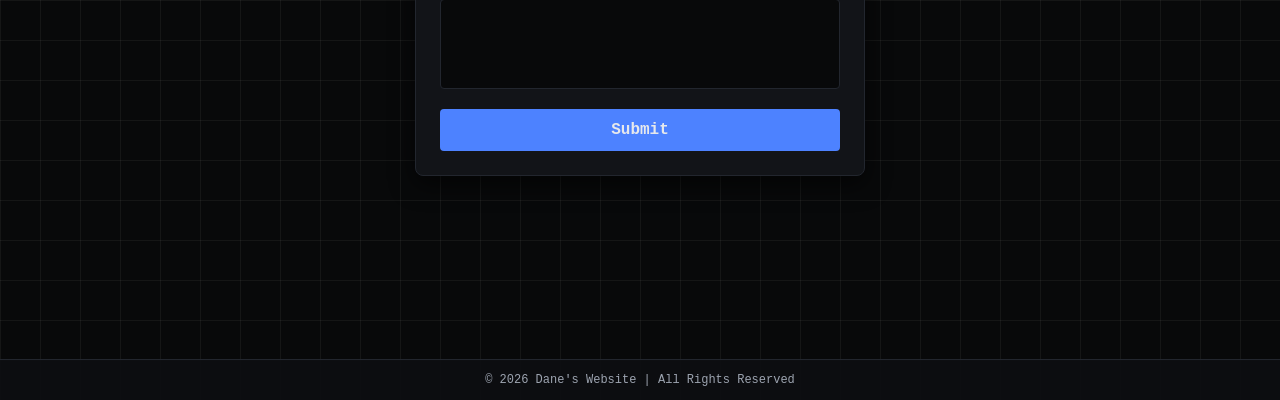
==== commit 4143a3e3: "feat: changed about me" ====
--- a/index.html
+++ b/index.html
@@ -1,4 +1,4 @@
-<!DOCTYPE html>
+<!doctype html>
 <html lang="en">
   <head>
     <meta charset="UTF-8" />
@@ -27,7 +27,16 @@
 
         <!-- Moving Scroll Arrow -->
         <a href="#about" class="scroll-arrow" aria-label="Scroll down">
-          <svg width="40" height="40" viewBox="0 0 24 24" fill="none" stroke="currentColor" stroke-width="2" stroke-linecap="round" stroke-linejoin="round">
+          <svg
+            width="40"
+            height="40"
+            viewBox="0 0 24 24"
+            fill="none"
+            stroke="currentColor"
+            stroke-width="2"
+            stroke-linecap="round"
+            stroke-linejoin="round"
+          >
             <path d="M12 5v14M19 12l-7 7-7-7" />
           </svg>
         </a>
@@ -35,15 +44,37 @@
 
       <!-- ABOUT SECTION -->
       <section id="about" class="page-section">
-        <h1 class="page-title">About Me</h1>
-        <div class="about">
-          <div class="about-image">
-            <img src="sky.jpg" alt="Sky background image" />
+        <div class="about-container">
+          <!-- LEFT COLUMN -->
+          <div class="about-left">
+            <h1 class="main-heading">
+              <span class="highlight-white">FULL STACK</span>
+              <span class="highlight-gray">DEVELOPER</span>
+            </h1>
+
+            <p class="sub-note">Cal Poly Student</p>
+
+            <p class="about-description">
+              Passionate developer with a strong foundation in building modern,
+              scalable web applications and software systems. Focused on clean
+              architecture, intuitive user experiences, and continuous learning.
+            </p>
+
+            <div class="skills-pill-group">
+              <span class="skill-pill">Java</span>
+              <span class="skill-pill">JavaScript</span>
+              <span class="skill-pill">Python</span>
+            </div>
+
+            <div class="explore-callout">
+              <span>Explore my work below</span>
+              <a href="#portfolio" class="explore-arrow">&#8595;</a>
+            </div>
           </div>
-          <div class="about-text">
-            <p>I'm a first year student at Cal Poly.</p>
-            <p>I'm a computer science student and I am curious about machine learning and <em>game jams</em>.</p>
-            <p>I have also done job shadowing for Coca-Cola.</p>
+
+          <!-- RIGHT COLUMN (Intentionally left blank for next step) -->
+          <div class="about-right">
+            <!-- We will populate this next! -->
           </div>
         </div>
       </section>
@@ -52,16 +83,23 @@
       <section id="portfolio" class="page-section">
         <h1 class="page-title">Portfolio</h1>
         <div class="project">
-          <img class="project-image" src="LaughLabCover.png" alt="Screenshot of Laugh Lab game" />
+          <img
+            class="project-image"
+            src="LaughLabCover.png"
+            alt="Screenshot of Laugh Lab game"
+          />
           <div class="project-details">
             <p class="project-name">Laugh Lab</p>
-            <p class="project-description">Laugh Lab is a party game in which players connect to the host from their phones.</p>
+            <p class="project-description">
+              Laugh Lab is a party game in which players connect to the host
+              from their phones.
+            </p>
             <a href="#">Learn More</a>
           </div>
         </div>
       </section>
 
-      <!-- CONTACT SECTION -->
+      <!-- CONTACT  SECTION -->
       <section id="contact" class="page-section">
         <h1 class="page-title">Contact</h1>
         <form>
@@ -77,8 +115,10 @@
           <input type="submit" value="Submit" class="button" />
         </form>
 
-        <footer class="footer">© 2026 Dane's Website | All Rights Reserved</footer>
+        <footer class="footer">
+          © 2026 Dane's Website | All Rights Reserved
+        </footer>
       </section>
     </main>
   </body>
-</html>+</html>
--- a/styles.css
+++ b/styles.css
@@ -1,9 +1,25 @@
 :root {
-  --cg-black: rgb(30, 32, 32);
-  --cg-blue: rgb(36, 94, 255);
-  --cg-grey: rgb(243, 243, 243);
-  --cg-white: rgb(255, 255, 255);
-  --nav-height: 60px;
+  /* Dark Charcoal / Black-Gray Color Palette */
+  --bg-dark: #08090a; /* Main page background */
+  --bg-card: #121418; /* Container / Card background */
+  --bg-nav: rgba(
+    15,
+    17,
+    21,
+    0.85
+  ); /* Semi-transparent nav background for blur effect */
+  --text-main: #e6e8ec; /* Primary light text */
+  --text-muted: #9da4b0; /* Secondary text */
+  --accent-blue: #4d82ff; /* Accent blue for highlights & hover */
+  --accent-blue-hover: #336be3; /* Darker blue for button hover */
+  --border-color: #22262e; /* Subtle border */
+  --grid-line-color: rgba(
+    255,
+    255,
+    255,
+    0.05
+  ); /* Crisp dark-gray grid line opacity */
+  --nav-height: 54px;
 }
 
 /* 1. ROOT SCROLL SNAPPING & SCROLLBAR HIDING */
@@ -11,8 +27,10 @@
   height: 100%;
   scroll-behavior: smooth;
   scroll-snap-type: y mandatory; /* ENABLES SNAP TO PAGES */
-  scroll-padding-top: var(--nav-height); /* PREVENTS HEADER FROM COVERING TITLES */
-  
+  scroll-padding-top: calc(
+    var(--nav-height) + 30px
+  ); /* ACCOMMODATES FLOATING NAV OFFSET */
+
   /* Hides scrollbars cleanly */
   scrollbar-width: none; /* Firefox */
   -ms-overflow-style: none; /* IE/Edge */
@@ -23,55 +41,106 @@
 }
 
 body {
-  background: var(--cg-grey);
+  background-color: var(--bg-dark);
+  color: var(--text-main);
   margin: 0;
   padding: 0;
   font-family: monospace;
-}
-
-/* 2. FIXED NAVBAR */
+  min-height: 100vh;
+
+  /* BRIGHTER CONTINUOUS BACKGROUND LIGHTING & SEAMLESS GRID */
+  background-image: 
+    /* Spotlight 1: Upper-Left Cool Soft Glow */
+    radial-gradient(
+      circle 750px at 15% 20%,
+      rgba(255, 255, 255, 0.12),
+      transparent 75%
+    ),
+    /* Spotlight 2: Mid-Right Warm Glow */
+    radial-gradient(
+        circle 850px at 85% 50%,
+        rgba(180, 200, 240, 0.1),
+        transparent 80%
+      ),
+    /* Spotlight 3: Lower-Left Accent Blue Glow */
+    radial-gradient(
+        circle 800px at 25% 85%,
+        rgba(77, 130, 255, 0.14),
+        transparent 80%
+      ),
+    /* Vertical Grid Lines */
+    linear-gradient(to right, var(--grid-line-color) 1px, transparent 1px),
+    /* Horizontal Grid Lines */
+    linear-gradient(to bottom, var(--grid-line-color) 1px, transparent 1px);
+
+  /* Fixes spotlights to viewport so they blend continuously while scrolling */
+  background-attachment: fixed, fixed, fixed, scroll, scroll;
+  background-size:
+    100% 100%,
+    100% 100%,
+    100% 100%,
+    40px 40px,
+    40px 40px;
+  background-repeat: no-repeat, no-repeat, no-repeat, repeat, repeat;
+}
+
+/* 2. FLOATING STANDALONE NAVBAR WITH ROUNDED CORNERS */
 .navbar {
   position: fixed;
-  top: 0;
-  left: 0;
-  width: 100%;
+  top: 16px;
+  left: 50%;
+  transform: translateX(-50%);
+  width: calc(100% - 40px);
+  max-width: 1000px;
   height: var(--nav-height);
   z-index: 1000;
   display: flex;
   justify-content: space-between;
   align-items: center;
-  background-color: var(--cg-black);
-  color: var(--cg-white);
+  background-color: var(--bg-nav);
+  backdrop-filter: blur(12px); /* Frosted glass effect */
+  -webkit-backdrop-filter: blur(12px);
+  border: 1px solid var(--border-color);
+  border-radius: 12px;
+  color: var(--text-main);
   box-sizing: border-box;
+  box-shadow: 0 8px 32px rgba(0, 0, 0, 0.5);
+  padding: 0 10px;
 }
 
 .logo a {
-  font-family: Georgia;
-  margin-left: 20px;
-  color: var(--cg-white);
+  font-family: Georgia, serif;
+  margin-left: 12px;
+  color: var(--text-main);
   text-decoration: none;
-  font-size: 20px;
-  font-weight: bold;
+  font-size: 18px;
+  font-weight: bold;
+  transition: color 0.2s ease;
+}
+
+.logo a:hover {
+  color: var(--accent-blue);
 }
 
 .nav-list {
   display: flex;
   flex-direction: row;
-  margin-right: 20px;
+  margin-right: 12px;
   list-style: none;
   padding: 0;
 }
 
 .navbar a {
-  color: var(--cg-white);
-  font-weight: bold;
-  margin: 0 12px;
+  color: var(--text-muted);
+  font-weight: bold;
+  margin: 0 10px;
   text-decoration: none;
   letter-spacing: 1px;
+  transition: color 0.2s ease;
 }
 
 .navbar a:hover {
-  color: var(--cg-blue);
+  color: var(--accent-blue);
   text-decoration: underline;
 }
 
@@ -80,7 +149,7 @@
   height: 100vh; /* FORCES FULL SCREEN SPACING FOR EACH PAGE */
   scroll-snap-align: start; /* LOCKS PAGE TO TOP ON SCROLL */
   scroll-snap-stop: always; /* PREVENTS FAST SCROLL SKIPPING */
-  
+
   display: flex;
   flex-direction: column;
   justify-content: center;
@@ -92,73 +161,153 @@
 
 .page-title {
   font-size: 36px;
-  font-family: Georgia;
+  font-family: Georgia, serif;
   margin-top: 0;
   margin-bottom: 20px;
-}
-
-/* 4. BOUNCING ARROW */
-.scroll-arrow {
-  position: absolute;
-  bottom: 30px;
-  color: var(--cg-black);
+  color: var(--text-main);
+}
+
+/* 4. REWORKED ABOUT SECTION (LEFT/RIGHT GRID) */
+.about-container {
+  display: flex;
+  flex-direction: row;
+  align-items: center;
+  justify-content: space-between;
+  width: 90%;
+  max-width: 1100px;
+  min-height: 500px;
+  gap: 40px;
+}
+
+.about-left {
+  flex: 1;
+  display: flex;
+  flex-direction: column;
+  align-items: flex-start;
+  text-align: left;
+}
+
+.about-right {
+  flex: 1;
+  display: flex;
+  justify-content: center;
+  align-items: center;
+}
+
+/* Stacked Title */
+.main-heading {
+  font-family: Georgia, serif;
+  font-size: 54px;
+  font-weight: 800;
+  line-height: 1.05;
+  margin: 0 0 16px 0;
+  display: flex;
+  flex-direction: column;
+  letter-spacing: -1px;
+}
+
+.main-heading .highlight-white {
+  color: #ffffff;
+}
+
+.main-heading .highlight-gray {
+  color: var(--text-muted);
+}
+
+/* Sub-Note */
+.sub-note {
+  color: var(--text-muted);
+  font-size: 13px;
+  margin: 0 0 16px 0;
+  letter-spacing: 0.5px;
+  font-weight: 500;
+}
+
+/* Paragraph Text */
+.about-description {
+  color: var(--text-muted);
+  font-size: 15px;
+  line-height: 1.6;
+  margin: 0 0 24px 0;
+  max-width: 480px;
+}
+
+/* Skill Pills */
+.skills-pill-group {
+  display: flex;
+  gap: 10px;
+  margin-bottom: 32px;
+  flex-wrap: wrap;
+}
+
+.skill-pill {
+  background-color: var(--bg-card);
+  border: 1px solid var(--border-color);
+  color: var(--text-main);
+  padding: 6px 16px;
+  border-radius: 20px;
+  font-size: 13px;
+  font-weight: bold;
+  letter-spacing: 0.5px;
+  box-shadow: 0 4px 12px rgba(0, 0, 0, 0.3);
+  transition:
+    border-color 0.2s ease,
+    transform 0.2s ease;
+}
+
+.skill-pill:hover {
+  border-color: var(--accent-blue);
+  transform: translateY(-2px);
+}
+
+/* Explore Callout & Arrow */
+.explore-callout {
+  display: flex;
+  align-items: center;
+  gap: 8px;
+  color: var(--text-muted);
+  font-size: 13px;
+  font-weight: 500;
+  margin-top: 10px;
+}
+
+.explore-arrow {
+  color: var(--accent-blue);
+  text-decoration: none;
+  font-size: 16px;
+  font-weight: bold;
   animation: bounce 2s infinite;
-  text-decoration: none;
+  display: inline-block;
 }
 
 @keyframes bounce {
-  0%, 20%, 50%, 80%, 100% {
+  0%,
+  20%,
+  50%,
+  80%,
+  100% {
     transform: translateY(0);
   }
   40% {
-    transform: translateY(-12px);
+    transform: translateY(-5px);
   }
   60% {
-    transform: translateY(-6px);
+    transform: translateY(-3px);
   }
 }
 
-/* 5. ABOUT SECTION */
-.about {
-  display: flex;
-  align-items: center;
-  justify-content: space-between;
-  padding: 20px;
-  background-color: #f8f8f8;
-  border: 1px solid #ccc;
-  border-radius: 5px;
-  max-width: 700px;
-  width: 90%;
-  box-sizing: border-box;
-}
-
-.about-image img {
-  width: 200px;
-  height: auto;
-  border-radius: 3px;
-  display: block;
-}
-
-.about-text {
-  flex: 1;
-  margin-left: 20px;
-}
-
-.about-text p {
-  font-size: 15px;
-  line-height: 1.5;
-}
-
-/* 6. PORTFOLIO SECTION */
+/* 5. PORTFOLIO SECTION */
 .project {
   display: flex;
   flex-direction: row;
   max-width: 750px;
   width: 90%;
-  background-color: var(--cg-white);
-  border-radius: 4px;
+  background-color: var(--bg-card);
+  border: 1px solid var(--border-color);
+  border-radius: 8px;
   overflow: hidden;
-  box-shadow: 0 4px 10px rgba(0, 0, 0, 0.05);
+  box-shadow: 0 8px 24px rgba(0, 0, 0, 0.6);
+  backdrop-filter: blur(4px);
 }
 
 .project-image {
@@ -174,7 +323,7 @@
   align-items: center;
   text-align: center;
   width: 45%;
-  padding: 20px;
+  padding: 24px;
   box-sizing: border-box;
 }
 
@@ -182,56 +331,80 @@
   font-weight: bold;
   font-size: 20px;
   margin-bottom: 10px;
+  color: var(--text-main);
 }
 
 .project-description {
   font-size: 14px;
-  line-height: 1.4;
+  line-height: 1.5;
   margin: 0;
+  color: var(--text-muted);
 }
 
 .project-details a {
-  color: var(--cg-black);
+  color: var(--accent-blue);
   text-decoration: none;
   font-weight: bold;
-  margin-top: 15px;
+  margin-top: 18px;
+  transition: color 0.2s ease;
 }
 
 .project-details a:hover {
-  color: var(--cg-blue);
   text-decoration: underline;
 }
 
-/* 7. CONTACT FORM */
+/* 6. CONTACT FORM */
 form {
   width: 100%;
   max-width: 450px;
+  background-color: var(--bg-card);
+  padding: 24px;
+  border-radius: 8px;
+  border: 1px solid var(--border-color);
+  box-sizing: border-box;
+  box-shadow: 0 8px 24px rgba(0, 0, 0, 0.6);
+  backdrop-filter: blur(4px);
 }
 
 label {
   display: block;
   margin-bottom: 6px;
-  font-family: Georgia;
-  font-weight: bold;
+  font-family: Georgia, serif;
+  font-weight: bold;
+  color: var(--text-main);
 }
 
 input[type="text"],
 input[type="email"],
 textarea {
   width: 100%;
-  padding: 10px;
-  margin-bottom: 15px;
-  border: 1px solid #ccc;
+  padding: 12px;
+  margin-bottom: 16px;
+  background-color: var(--bg-dark);
+  border: 1px solid var(--border-color);
   border-radius: 4px;
+  color: var(--text-main);
+  font-family: monospace;
   font-size: 14px;
   resize: none;
   box-sizing: border-box;
+  transition:
+    border-color 0.2s ease,
+    box-shadow 0.2s ease;
+}
+
+input[type="text"]:focus,
+input[type="email"]:focus,
+textarea:focus {
+  outline: none;
+  border-color: var(--accent-blue);
+  box-shadow: 0 0 0 2px rgba(77, 130, 255, 0.2);
 }
 
 .button {
-  background-color: var(--cg-black);
+  background-color: var(--accent-blue);
   border: none;
-  color: var(--cg-white);
+  color: var(--text-main);
   font-family: monospace;
   padding: 12px;
   text-align: center;
@@ -240,13 +413,14 @@
   width: 100%;
   font-size: 16px;
   font-weight: bold;
+  transition: background-color 0.2s ease;
 }
 
 .button:hover {
-  background-color: var(--cg-blue);
-}
-
-/* 8. FOOTER */
+  background-color: var(--accent-blue-hover);
+}
+
+/* 7. FOOTER */
 .footer {
   position: absolute;
   bottom: 0;
@@ -255,7 +429,8 @@
   display: flex;
   justify-content: center;
   align-items: center;
-  background-color: var(--cg-black);
-  color: var(--cg-white);
+  background-color: rgba(13, 14, 17, 0.9);
+  border-top: 1px solid var(--border-color);
+  color: var(--text-muted);
   font-size: 12px;
-}+}
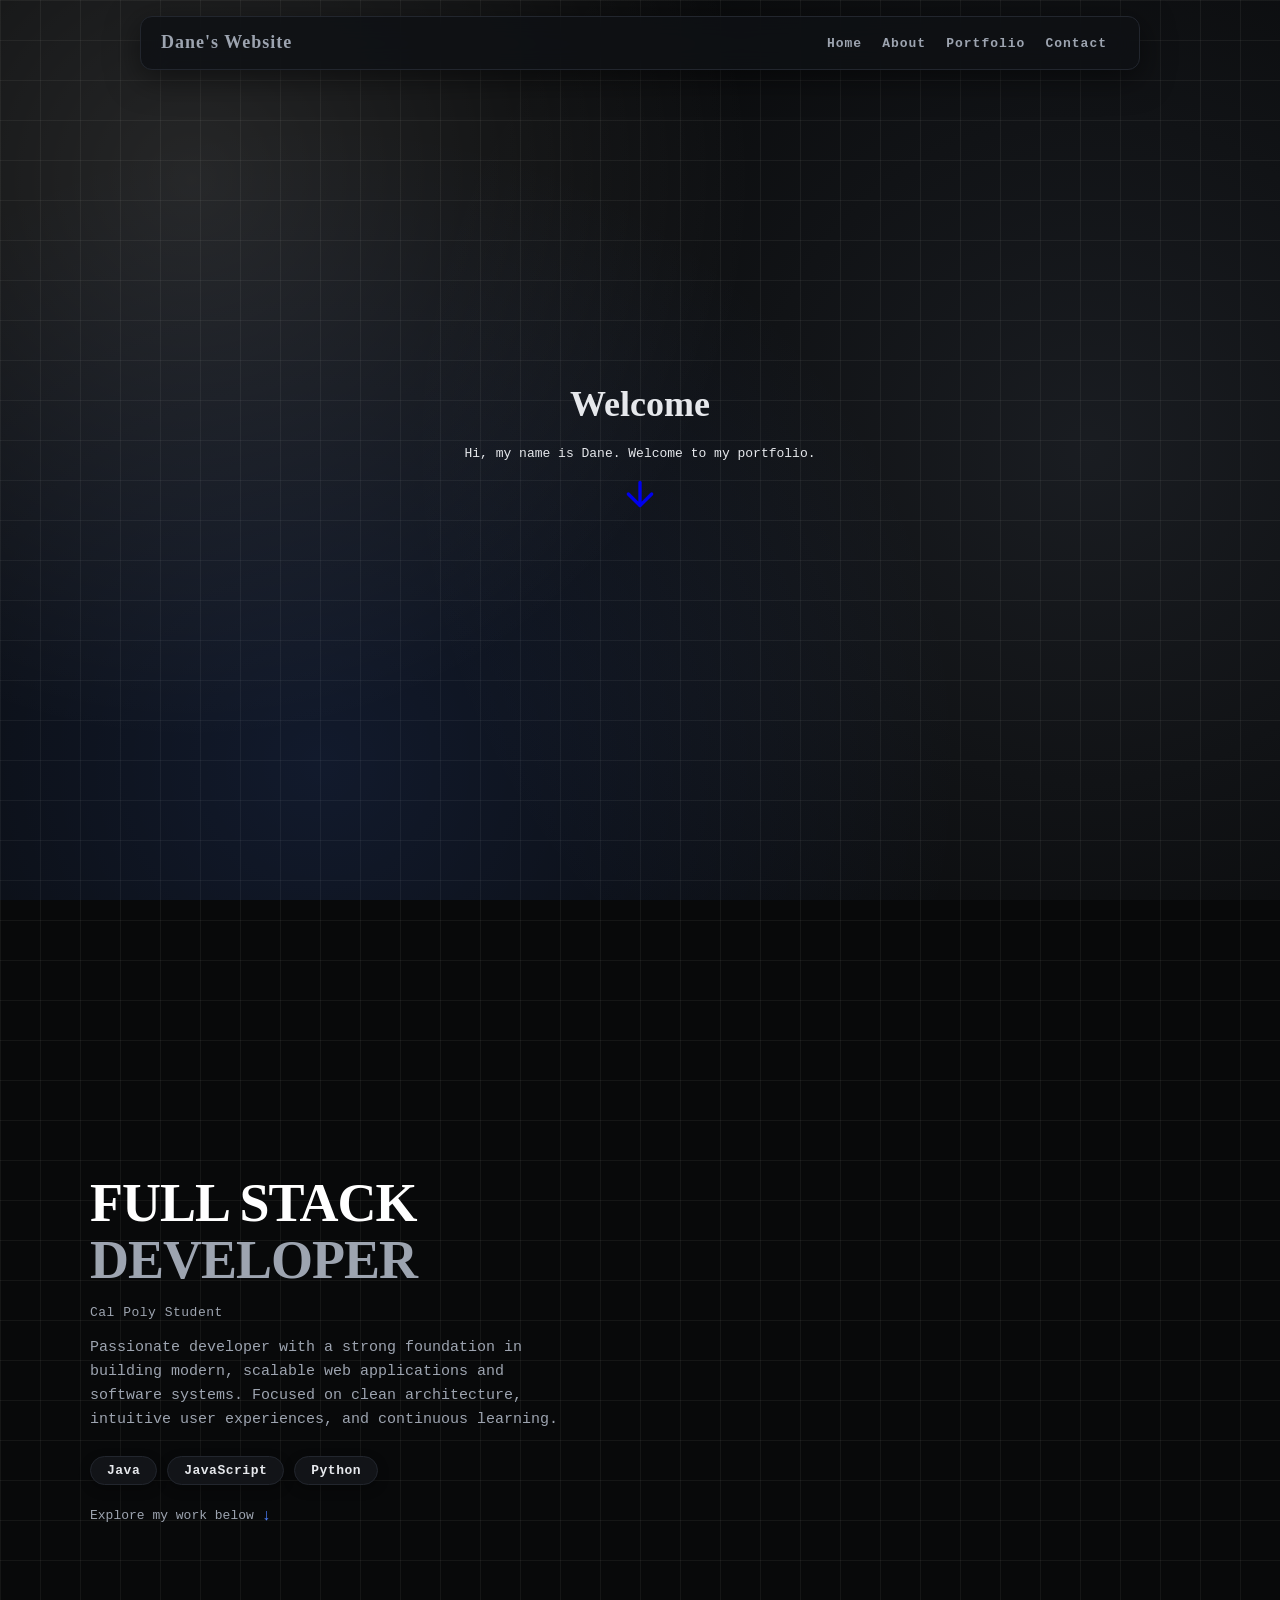
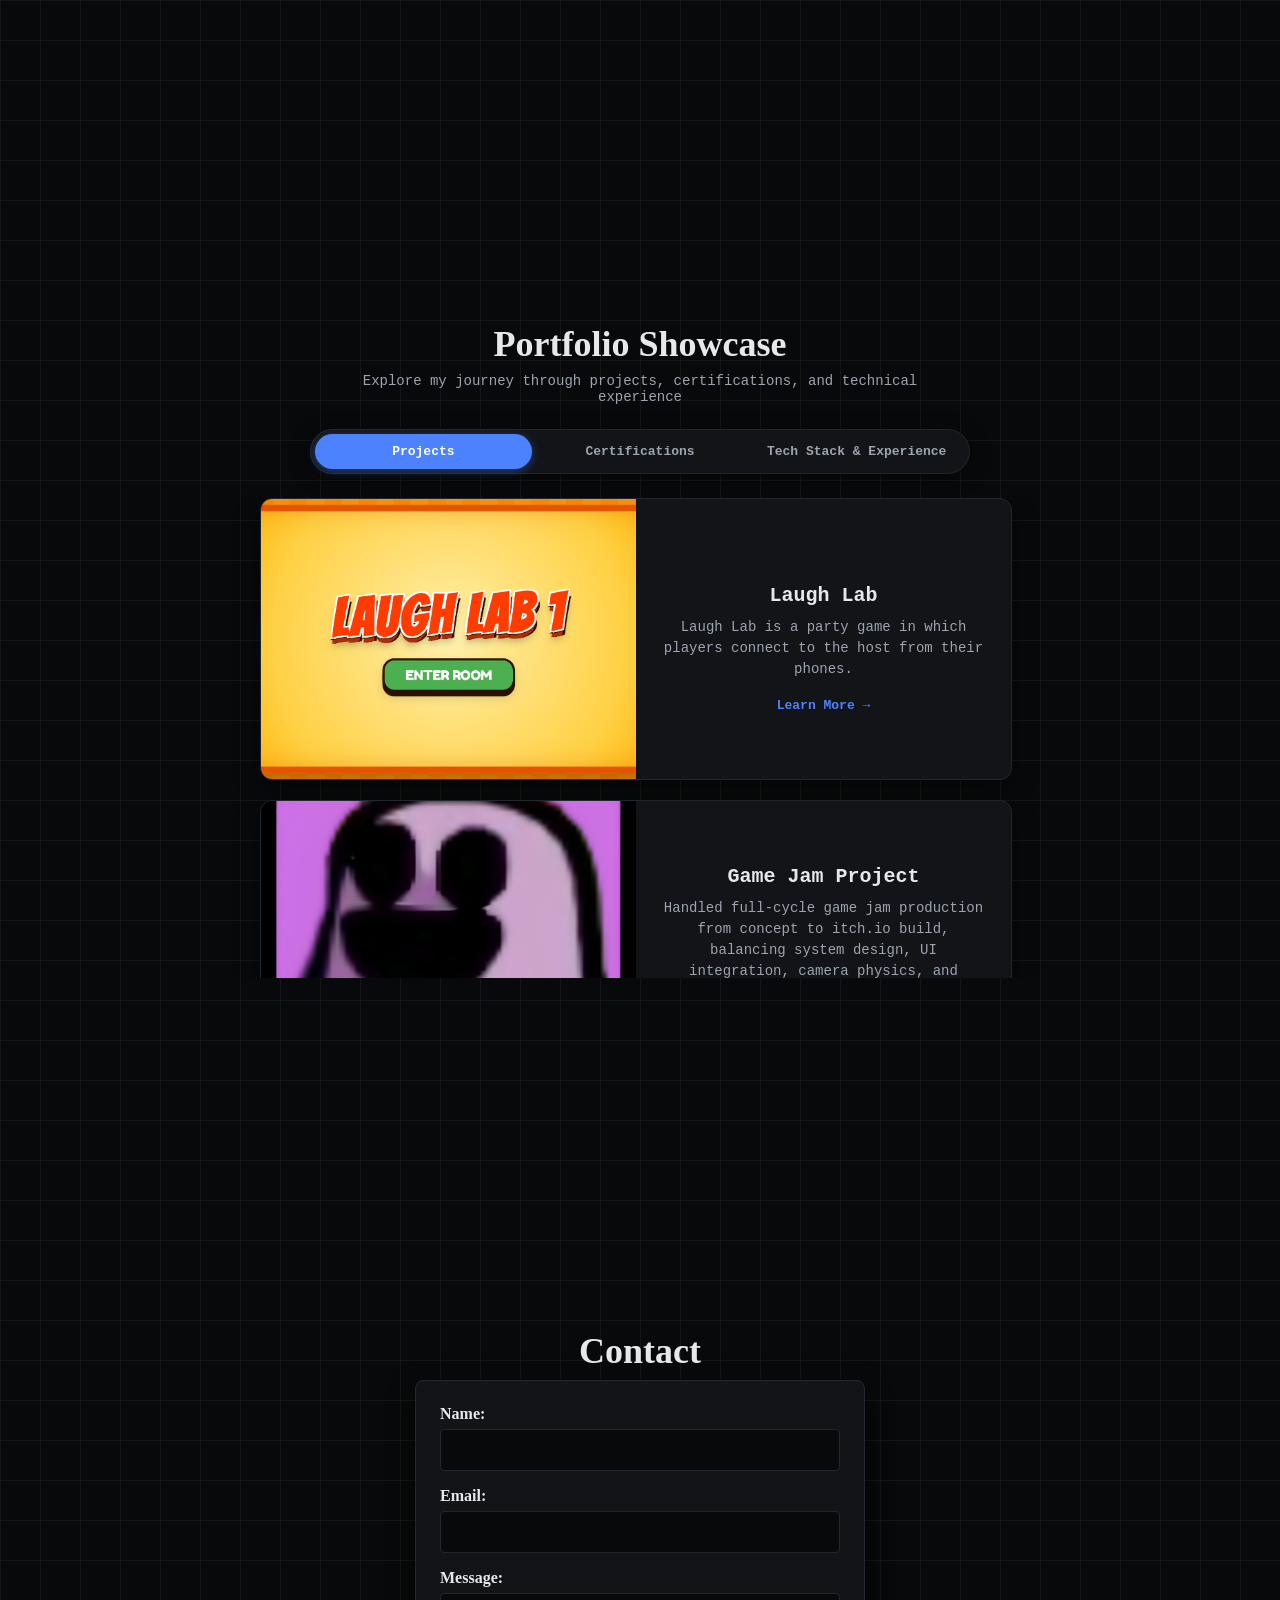
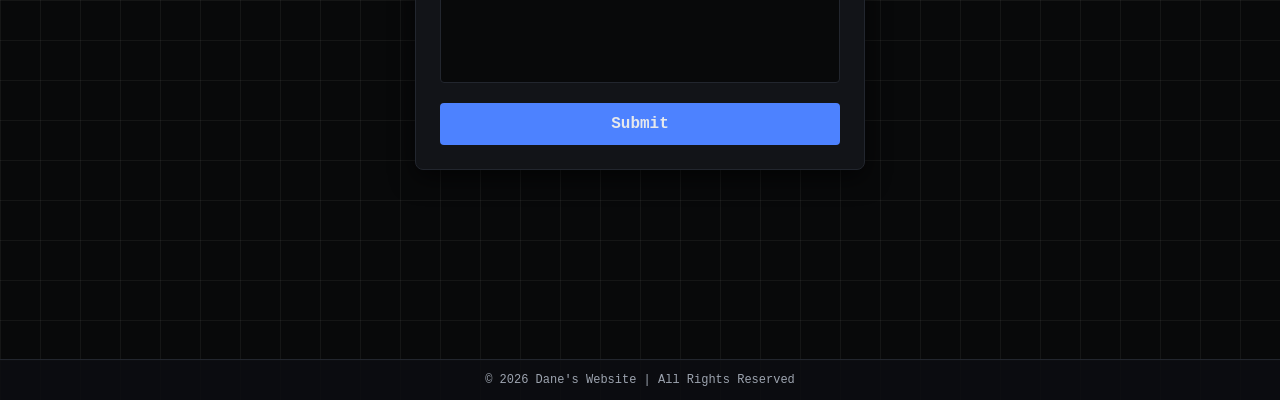
==== commit a2b3c51d: "feat: updated the portfolio section" ====
--- a/index.html
+++ b/index.html
@@ -72,34 +72,242 @@
             </div>
           </div>
 
-          <!-- RIGHT COLUMN (Intentionally left blank for next step) -->
+          <!-- RIGHT COLUMN -->
           <div class="about-right">
-            <!-- We will populate this next! -->
+            <!-- Reserved for image/illustration -->
           </div>
         </div>
       </section>
 
       <!-- PORTFOLIO SECTION -->
       <section id="portfolio" class="page-section">
-        <h1 class="page-title">Portfolio</h1>
-        <div class="project">
-          <img
-            class="project-image"
-            src="LaughLabCover.png"
-            alt="Screenshot of Laugh Lab game"
-          />
-          <div class="project-details">
-            <p class="project-name">Laugh Lab</p>
-            <p class="project-description">
-              Laugh Lab is a party game in which players connect to the host
-              from their phones.
-            </p>
-            <a href="#">Learn More</a>
+        <!-- Header & Subtitle -->
+        <h1 class="page-title">Portfolio Showcase</h1>
+        <p class="portfolio-subtitle">
+          Explore my journey through projects, certifications, and technical
+          experience
+        </p>
+
+        <!-- Sliding Segmented Pill Bar Selector -->
+        <div class="tab-pill-bar">
+          <div class="pill-glider"></div>
+          <button class="pill-tab active" onclick="switchTab(0, this)">
+            Projects
+          </button>
+          <button class="pill-tab" onclick="switchTab(1, this)">
+            Certifications
+          </button>
+          <button class="pill-tab" onclick="switchTab(2, this)">
+            Tech Stack & Experience
+          </button>
+        </div>
+
+        <!-- TAB CONTENTS CONTAINER -->
+        <div class="tab-content-wrapper">
+          <!-- TAB 1: PROJECTS -->
+          <div class="tab-pane active" id="pane-projects">
+            <div class="projects-list">
+              <!-- Project 1: Laugh Lab -->
+              <div class="project">
+                <img
+                  class="project-image"
+                  src="LaughLabCover.png"
+                  alt="Screenshot of Laugh Lab game"
+                />
+                <div class="project-details">
+                  <p class="project-name">Laugh Lab</p>
+                  <p class="project-description">
+                    Laugh Lab is a party game in which players connect to the
+                    host from their phones.
+                  </p>
+                  <a
+                    href="https://editor.p5js.org/dstilinovich4315-alt/full/Tde2Suba1"
+                    >Learn More &rarr;</a
+                  >
+                </div>
+              </div>
+
+              <!-- Project 2: Game Jam -->
+              <div class="project">
+                <img
+                  class="project-image"
+                  src="GameShowMadnessCover.png"
+                  alt="Screenshot of Game Jam project"
+                />
+                <div class="project-details">
+                  <p class="project-name">Game Jam Project</p>
+                  <p class="project-description">
+                    Handled full-cycle game jam production from concept to
+                    itch.io build, balancing system design, UI integration,
+                    camera physics, and playtesting within 72 hours.
+                  </p>
+                  <a href="https://buddyandbob.itch.io/game-show-madness"
+                    >Learn More &rarr;</a
+                  >
+                </div>
+              </div>
+            </div>
+          </div>
+
+          <!-- TAB 2: CERTIFICATIONS -->
+          <div class="tab-pane" id="pane-certifications">
+            <div class="certifications-grid custom-scrollbar">
+              <!-- Cert Box 1: Stanford Machine Learning -->
+              <div
+                class="cert-card"
+                onclick="
+                  openModal(
+                    'stanford-ml-preview.png',
+                    'Supervised Machine Learning: Regression and Classification',
+                    'Stanford University (Coursera)',
+                  )
+                "
+              >
+                <div class="cert-image-wrapper">
+                  <img
+                    src="stanford-ml-preview.png"
+                    alt="Certificate Preview"
+                    class="cert-image"
+                    onerror="this.src = 'AdvancedLearningAlgCert.jpg'"
+                  />
+                </div>
+                <div class="cert-info">
+                  <h3 class="cert-title">Supervised Machine Learning</h3>
+                  <p class="cert-issuer">Stanford University (Coursera)</p>
+                  <span class="cert-zoom-hint">Click to enlarge 🔍</span>
+                </div>
+              </div>
+
+              <!-- Cert Box 2: Stanford Advanced Learning Algorithms -->
+              <div
+                class="cert-card"
+                onclick="
+                  openModal(
+                    'stanford-advanced-ml-preview.png',
+                    'Advanced Learning Algorithms',
+                    'Stanford University (Coursera)',
+                  )
+                "
+              >
+                <div class="cert-image-wrapper">
+                  <img
+                    src="stanford-advanced-ml-preview.png"
+                    alt="Certificate Preview"
+                    class="cert-image"
+                    onerror="this.src = 'AdvancedLearningAlgCert.jpg'"
+                  />
+                </div>
+                <div class="cert-info">
+                  <h3 class="cert-title">Advanced Learning Algorithms</h3>
+                  <p class="cert-issuer">Stanford University (Coursera)</p>
+                  <span class="cert-zoom-hint">Click to enlarge 🔍</span>
+                </div>
+              </div>
+            </div>
+          </div>
+
+          <!-- TAB 3: TECH STACK & EXPERIENCE -->
+          <div class="tab-pane" id="pane-techstack">
+            <div class="tech-exp-layout">
+              <!-- Experience / Career Column -->
+              <div class="experience-column custom-scrollbar">
+                <h3 class="pane-section-title">Work & Leadership</h3>
+
+                <div class="exp-card">
+                  <div class="exp-header">
+                    <div>
+                      <h4 class="exp-role">Member / Developer</h4>
+                      <p class="exp-company">Hack4Impact (Cal Poly)</p>
+                    </div>
+                    <span class="exp-date">Current</span>
+                  </div>
+                  <p class="exp-desc">
+                    Collaborating with a team of student developers to build
+                    software solutions and web applications for nonprofits.
+                  </p>
+                </div>
+
+                <div class="exp-card">
+                  <div class="exp-header">
+                    <div>
+                      <h4 class="exp-role">Lead Developer</h4>
+                      <p class="exp-company">MCOasis (Minecraft Event Co.)</p>
+                    </div>
+                    <span class="exp-date">2022 - Present</span>
+                  </div>
+                  <p class="exp-desc">
+                    Directing development efforts and utilizing Java, Spigot,
+                    and Bukkit to engineer custom server experiences and backend
+                    plugins.
+                  </p>
+                </div>
+
+                <div class="exp-card">
+                  <div class="exp-header">
+                    <div>
+                      <h4 class="exp-role">IT Intern</h4>
+                      <p class="exp-company">Los Alamitos High School</p>
+                    </div>
+                    <span class="exp-date">Summer 2026</span>
+                  </div>
+                  <p class="exp-desc">
+                    Provided technical support, managed campus hardware, and
+                    maintained local IT infrastructure for faculty and students.
+                  </p>
+                </div>
+
+                <div class="exp-card">
+                  <div class="exp-header">
+                    <div>
+                      <h4 class="exp-role">Backend Stream & Camera Mgr.</h4>
+                      <p class="exp-company">VRML</p>
+                    </div>
+                    <span class="exp-date">2023 - 2024</span>
+                  </div>
+                  <p class="exp-desc">
+                    Managed stream backends, live camera operations, and
+                    broadcast tools for virtual reality esports matches.
+                  </p>
+                </div>
+              </div>
+
+              <!-- Tech Stack Skills Matrix Column -->
+              <div class="stack-column custom-scrollbar">
+                <h3 class="pane-section-title">Tech Stack</h3>
+
+                <div class="stack-group">
+                  <span class="stack-category">Core Languages</span>
+                  <div class="skills-pill-group">
+                    <span class="skill-pill">Java</span>
+                    <span class="skill-pill">JavaScript</span>
+                    <span class="skill-pill">C#</span>
+                    <span class="skill-pill">Python</span>
+                    <span class="skill-pill">HTML / CSS</span>
+                  </div>
+                </div>
+
+                <div class="stack-group">
+                  <span class="stack-category">Game Dev & Minecraft</span>
+                  <div class="skills-pill-group">
+                    <span class="skill-pill">Spigot</span>
+                    <span class="skill-pill">Bukkit</span>
+                    <span class="skill-pill">Unity</span>
+                  </div>
+                </div>
+
+                <div class="stack-group">
+                  <span class="stack-category">Machine Learning & Data</span>
+                  <div class="skills-pill-group">
+                    <span class="skill-pill">TensorFlow</span>
+                  </div>
+                </div>
+              </div>
+            </div>
           </div>
         </div>
       </section>
 
-      <!-- CONTACT  SECTION -->
+      <!-- CONTACT SECTION -->
       <section id="contact" class="page-section">
         <h1 class="page-title">Contact</h1>
         <form>
@@ -120,5 +328,70 @@
         </footer>
       </section>
     </main>
+
+    <!-- CERTIFICATE POPUP LIGHTBOX MODAL -->
+    <div id="certModal" class="modal-backdrop" onclick="closeModal(event)">
+      <div class="modal-content">
+        <button class="modal-close" onclick="closeModalDirect()">
+          &times;
+        </button>
+        <img
+          id="modalImage"
+          src=""
+          alt="Enlarged Certificate"
+          class="modal-image"
+        />
+        <h3 id="modalTitle" class="modal-title"></h3>
+        <p id="modalSubtitle" class="modal-subtitle"></p>
+      </div>
+    </div>
+
+    <!-- TAB SWITCHING & MODAL SCRIPT -->
+    <script>
+      function switchTab(index, btnElement) {
+        // Move sliding pill highlight glider
+        const glider = document.querySelector(".pill-glider");
+        glider.style.transform = `translateX(${index * 100}%)`;
+
+        // Update active tab buttons
+        const tabs = document.querySelectorAll(".pill-tab");
+        tabs.forEach((tab) => tab.classList.remove("active"));
+        btnElement.classList.add("active");
+
+        // Switch active tab pane
+        const panes = document.querySelectorAll(".tab-pane");
+        panes.forEach((pane) => pane.classList.remove("active"));
+        panes[index].classList.add("active");
+      }
+
+      function openModal(imgSrc, title, subtitle) {
+        const modal = document.getElementById("certModal");
+        const modalImg = document.getElementById("modalImage");
+        const modalTitle = document.getElementById("modalTitle");
+        const modalSubtitle = document.getElementById("modalSubtitle");
+
+        // Fallback for placeholder image if local file does not exist yet
+        modalImg.src = imgSrc;
+        modalImg.onerror = function () {
+          this.src =
+            "https://via.placeholder.com/800x500/121418/9DA4B0?text=Certificate+Full+View";
+        };
+
+        modalTitle.textContent = title;
+        modalSubtitle.textContent = subtitle;
+
+        modal.classList.add("open");
+      }
+
+      function closeModalDirect() {
+        document.getElementById("certModal").classList.remove("open");
+      }
+
+      function closeModal(event) {
+        if (event.target.id === "certModal") {
+          closeModalDirect();
+        }
+      }
+    </script>
   </body>
 </html>
--- a/styles.css
+++ b/styles.css
@@ -1,24 +1,14 @@
 :root {
   /* Dark Charcoal / Black-Gray Color Palette */
-  --bg-dark: #08090a; /* Main page background */
-  --bg-card: #121418; /* Container / Card background */
-  --bg-nav: rgba(
-    15,
-    17,
-    21,
-    0.85
-  ); /* Semi-transparent nav background for blur effect */
-  --text-main: #e6e8ec; /* Primary light text */
-  --text-muted: #9da4b0; /* Secondary text */
-  --accent-blue: #4d82ff; /* Accent blue for highlights & hover */
-  --accent-blue-hover: #336be3; /* Darker blue for button hover */
-  --border-color: #22262e; /* Subtle border */
-  --grid-line-color: rgba(
-    255,
-    255,
-    255,
-    0.05
-  ); /* Crisp dark-gray grid line opacity */
+  --bg-dark: #08090a; 
+  --bg-card: #121418; 
+  --bg-nav: rgba(15, 17, 21, 0.85); 
+  --text-main: #e6e8ec; 
+  --text-muted: #9da4b0; 
+  --accent-blue: #4d82ff; 
+  --accent-blue-hover: #336be3; 
+  --border-color: #22262e; 
+  --grid-line-color: rgba(255, 255, 255, 0.05); 
   --nav-height: 54px;
 }
 
@@ -26,18 +16,14 @@
 html {
   height: 100%;
   scroll-behavior: smooth;
-  scroll-snap-type: y mandatory; /* ENABLES SNAP TO PAGES */
-  scroll-padding-top: calc(
-    var(--nav-height) + 30px
-  ); /* ACCOMMODATES FLOATING NAV OFFSET */
-
-  /* Hides scrollbars cleanly */
-  scrollbar-width: none; /* Firefox */
-  -ms-overflow-style: none; /* IE/Edge */
+  scroll-snap-type: y mandatory; 
+  scroll-padding-top: calc(var(--nav-height) + 30px); 
+  scrollbar-width: none; 
+  -ms-overflow-style: none; 
 }
 
 html::-webkit-scrollbar {
-  display: none; /* Chrome, Safari, Opera */
+  display: none; 
 }
 
 body {
@@ -48,43 +34,19 @@
   font-family: monospace;
   min-height: 100vh;
 
-  /* BRIGHTER CONTINUOUS BACKGROUND LIGHTING & SEAMLESS GRID */
   background-image: 
-    /* Spotlight 1: Upper-Left Cool Soft Glow */
-    radial-gradient(
-      circle 750px at 15% 20%,
-      rgba(255, 255, 255, 0.12),
-      transparent 75%
-    ),
-    /* Spotlight 2: Mid-Right Warm Glow */
-    radial-gradient(
-        circle 850px at 85% 50%,
-        rgba(180, 200, 240, 0.1),
-        transparent 80%
-      ),
-    /* Spotlight 3: Lower-Left Accent Blue Glow */
-    radial-gradient(
-        circle 800px at 25% 85%,
-        rgba(77, 130, 255, 0.14),
-        transparent 80%
-      ),
-    /* Vertical Grid Lines */
+    radial-gradient(circle 750px at 15% 20%, rgba(255, 255, 255, 0.12), transparent 75%),
+    radial-gradient(circle 850px at 85% 50%, rgba(180, 200, 240, 0.1), transparent 80%),
+    radial-gradient(circle 800px at 25% 85%, rgba(77, 130, 255, 0.14), transparent 80%),
     linear-gradient(to right, var(--grid-line-color) 1px, transparent 1px),
-    /* Horizontal Grid Lines */
     linear-gradient(to bottom, var(--grid-line-color) 1px, transparent 1px);
 
-  /* Fixes spotlights to viewport so they blend continuously while scrolling */
   background-attachment: fixed, fixed, fixed, scroll, scroll;
-  background-size:
-    100% 100%,
-    100% 100%,
-    100% 100%,
-    40px 40px,
-    40px 40px;
+  background-size: 100% 100%, 100% 100%, 100% 100%, 40px 40px, 40px 40px;
   background-repeat: no-repeat, no-repeat, no-repeat, repeat, repeat;
 }
 
-/* 2. FLOATING STANDALONE NAVBAR WITH ROUNDED CORNERS */
+/* 2. FLOATING STANDALONE NAVBAR */
 .navbar {
   position: fixed;
   top: 16px;
@@ -98,7 +60,7 @@
   justify-content: space-between;
   align-items: center;
   background-color: var(--bg-nav);
-  backdrop-filter: blur(12px); /* Frosted glass effect */
+  backdrop-filter: blur(12px); 
   -webkit-backdrop-filter: blur(12px);
   border: 1px solid var(--border-color);
   border-radius: 12px;
@@ -146,10 +108,9 @@
 
 /* 3. FULL SCREEN SECTIONS WITH SNAPPING */
 .page-section {
-  height: 100vh; /* FORCES FULL SCREEN SPACING FOR EACH PAGE */
-  scroll-snap-align: start; /* LOCKS PAGE TO TOP ON SCROLL */
-  scroll-snap-stop: always; /* PREVENTS FAST SCROLL SKIPPING */
-
+  height: 100vh; 
+  scroll-snap-align: start; 
+  scroll-snap-stop: always; 
   display: flex;
   flex-direction: column;
   justify-content: center;
@@ -163,11 +124,12 @@
   font-size: 36px;
   font-family: Georgia, serif;
   margin-top: 0;
-  margin-bottom: 20px;
-  color: var(--text-main);
-}
-
-/* 4. REWORKED ABOUT SECTION (LEFT/RIGHT GRID) */
+  margin-bottom: 8px;
+  color: var(--text-main);
+  text-align: center;
+}
+
+/* 4. ABOUT SECTION */
 .about-container {
   display: flex;
   flex-direction: row;
@@ -194,7 +156,6 @@
   align-items: center;
 }
 
-/* Stacked Title */
 .main-heading {
   font-family: Georgia, serif;
   font-size: 54px;
@@ -206,15 +167,9 @@
   letter-spacing: -1px;
 }
 
-.main-heading .highlight-white {
-  color: #ffffff;
-}
-
-.main-heading .highlight-gray {
-  color: var(--text-muted);
-}
-
-/* Sub-Note */
+.main-heading .highlight-white { color: #ffffff; }
+.main-heading .highlight-gray { color: var(--text-muted); }
+
 .sub-note {
   color: var(--text-muted);
   font-size: 13px;
@@ -223,7 +178,6 @@
   font-weight: 500;
 }
 
-/* Paragraph Text */
 .about-description {
   color: var(--text-muted);
   font-size: 15px;
@@ -236,7 +190,7 @@
 .skills-pill-group {
   display: flex;
   gap: 10px;
-  margin-bottom: 32px;
+  margin-bottom: 12px;
   flex-wrap: wrap;
 }
 
@@ -250,9 +204,7 @@
   font-weight: bold;
   letter-spacing: 0.5px;
   box-shadow: 0 4px 12px rgba(0, 0, 0, 0.3);
-  transition:
-    border-color 0.2s ease,
-    transform 0.2s ease;
+  transition: border-color 0.2s ease, transform 0.2s ease;
 }
 
 .skill-pill:hover {
@@ -260,7 +212,6 @@
   transform: translateY(-2px);
 }
 
-/* Explore Callout & Arrow */
 .explore-callout {
   display: flex;
   align-items: center;
@@ -281,39 +232,135 @@
 }
 
 @keyframes bounce {
-  0%,
-  20%,
-  50%,
-  80%,
-  100% {
-    transform: translateY(0);
-  }
-  40% {
-    transform: translateY(-5px);
-  }
-  60% {
-    transform: translateY(-3px);
-  }
-}
-
-/* 5. PORTFOLIO SECTION */
+  0%, 20%, 50%, 80%, 100% { transform: translateY(0); }
+  40% { transform: translateY(-5px); }
+  60% { transform: translateY(-3px); }
+}
+
+/* 5. PORTFOLIO SHOWCASE SECTION */
+.portfolio-subtitle {
+  color: var(--text-muted);
+  font-size: 14px;
+  margin: 0 0 24px 0;
+  text-align: center;
+  max-width: 600px;
+}
+
+/* Sliding Pill Switcher */
+.tab-pill-bar {
+  position: relative;
+  display: flex;
+  background-color: var(--bg-card);
+  border: 1px solid var(--border-color);
+  border-radius: 30px;
+  padding: 4px;
+  margin-bottom: 24px;
+  box-shadow: 0 4px 20px rgba(0, 0, 0, 0.4);
+  width: 100%;
+  max-width: 650px;
+}
+
+.pill-tab {
+  flex: 1;
+  background: transparent;
+  border: none;
+  color: var(--text-muted);
+  padding: 10px 16px;
+  font-family: monospace;
+  font-size: 13px;
+  font-weight: bold;
+  cursor: pointer;
+  z-index: 2;
+  transition: color 0.3s ease;
+  text-align: center;
+  outline: none;
+}
+
+.pill-tab.active { color: #ffffff; }
+
+.pill-glider {
+  position: absolute;
+  top: 4px;
+  left: 4px;
+  bottom: 4px;
+  width: calc((100% - 8px) / 3);
+  background-color: var(--accent-blue);
+  border-radius: 24px;
+  z-index: 1;
+  transition: transform 0.35s cubic-bezier(0.4, 0, 0.2, 1);
+  box-shadow: 0 2px 10px rgba(77, 130, 255, 0.4);
+}
+
+/* Tab Wrapper & Internal Scrollbars */
+.tab-content-wrapper {
+  width: 100%;
+  max-width: 850px;
+  height: 480px; /* Fixed height to allow internal scrolling */
+}
+
+.tab-pane {
+  display: none;
+  width: 100%;
+  height: 100%;
+  animation: fadeIn 0.35s ease forwards;
+}
+
+.tab-pane.active { display: block; }
+
+@keyframes fadeIn {
+  from { opacity: 0; transform: translateY(8px); }
+  to { opacity: 1; transform: translateY(0); }
+}
+
+/* Custom Scrollbar for inside the tabs */
+.custom-scrollbar {
+  overflow-y: auto;
+}
+.custom-scrollbar::-webkit-scrollbar {
+  width: 6px;
+}
+.custom-scrollbar::-webkit-scrollbar-track {
+  background: transparent;
+}
+.custom-scrollbar::-webkit-scrollbar-thumb {
+  background-color: var(--border-color);
+  border-radius: 4px;
+}
+.custom-scrollbar::-webkit-scrollbar-thumb:hover {
+  background-color: #3b4252;
+}
+
+/* --- TAB 1: PROJECTS --- */
+.projects-list {
+  display: flex;
+  flex-direction: column;
+  gap: 20px;
+  height: 100%;
+  overflow-y: auto;
+  padding-right: 8px; /* space for scrollbar */
+}
+.projects-list::-webkit-scrollbar { width: 6px; }
+.projects-list::-webkit-scrollbar-thumb { background-color: var(--border-color); border-radius: 4px; }
+
 .project {
   display: flex;
   flex-direction: row;
+  width: 100%;
   max-width: 750px;
-  width: 90%;
+  margin: 0 auto;
   background-color: var(--bg-card);
   border: 1px solid var(--border-color);
-  border-radius: 8px;
+  border-radius: 12px;
   overflow: hidden;
-  box-shadow: 0 8px 24px rgba(0, 0, 0, 0.6);
+  box-shadow: 0 8px 24px rgba(0, 0, 0, 0.4);
   backdrop-filter: blur(4px);
+  flex-shrink: 0;
 }
 
 .project-image {
   object-fit: cover;
-  width: 55%;
-  height: 320px;
+  width: 50%;
+  height: 280px;
 }
 
 .project-details {
@@ -322,7 +369,7 @@
   justify-content: center;
   align-items: center;
   text-align: center;
-  width: 45%;
+  width: 50%;
   padding: 24px;
   box-sizing: border-box;
 }
@@ -349,8 +396,230 @@
   transition: color 0.2s ease;
 }
 
-.project-details a:hover {
-  text-decoration: underline;
+.project-details a:hover { text-decoration: underline; }
+
+/* --- TAB 2: CERTIFICATIONS --- */
+.certifications-grid {
+  display: grid;
+  grid-template-columns: repeat(auto-fit, minmax(280px, 1fr));
+  gap: 20px;
+  width: 100%;
+  max-width: 750px;
+  margin: 0 auto;
+}
+
+.cert-card {
+  background-color: var(--bg-card);
+  border: 1px solid var(--border-color);
+  border-radius: 12px;
+  padding: 14px; 
+  cursor: pointer;
+  transition: transform 0.25s ease, border-color 0.25s ease, box-shadow 0.25s ease;
+  box-shadow: 0 8px 24px rgba(0, 0, 0, 0.4);
+}
+
+.cert-card:hover {
+  transform: translateY(-4px);
+  border-color: var(--accent-blue);
+  box-shadow: 0 12px 28px rgba(77, 130, 255, 0.15);
+}
+
+.cert-image-wrapper {
+  width: 100%;
+  border-radius: 8px;
+  overflow: hidden;
+  background-color: var(--bg-dark);
+}
+
+.cert-image {
+  width: 100%;
+  height: 180px;
+  object-fit: cover;
+  display: block;
+}
+
+.cert-info {
+  margin-top: 12px;
+  text-align: left;
+}
+
+.cert-title {
+  font-size: 16px;
+  margin: 0 0 4px 0;
+  color: var(--text-main);
+  font-family: Georgia, serif;
+}
+
+.cert-issuer {
+  font-size: 12px;
+  color: var(--text-muted);
+  margin: 0 0 8px 0;
+}
+
+.cert-zoom-hint {
+  font-size: 11px;
+  color: var(--accent-blue);
+  font-weight: bold;
+}
+
+/* --- TAB 3: TECH STACK & JOB EXPERIENCE --- */
+.tech-exp-layout {
+  display: flex;
+  gap: 24px;
+  width: 100%;
+  height: 100%;
+  max-width: 850px;
+  margin: 0 auto;
+  text-align: left;
+}
+
+.experience-column, .stack-column {
+  flex: 1;
+  background-color: var(--bg-card);
+  border: 1px solid var(--border-color);
+  border-radius: 12px;
+  padding: 20px;
+  box-shadow: 0 8px 24px rgba(0, 0, 0, 0.4);
+  /* The padding-right leaves space so the scrollbar doesn't clip content */
+  padding-right: 14px; 
+}
+
+.pane-section-title {
+  font-family: Georgia, serif;
+  font-size: 18px;
+  color: var(--text-main);
+  margin-top: 0;
+  margin-bottom: 16px;
+  border-bottom: 1px solid var(--border-color);
+  padding-bottom: 8px;
+}
+
+/* Experience Cards */
+.exp-card {
+  margin-bottom: 16px;
+  padding-bottom: 14px;
+  border-bottom: 1px dashed var(--border-color);
+}
+
+.exp-card:last-child {
+  margin-bottom: 0;
+  padding-bottom: 0;
+  border-bottom: none;
+}
+
+.exp-header {
+  display: flex;
+  justify-content: space-between;
+  align-items: flex-start;
+  margin-bottom: 6px;
+}
+
+.exp-role {
+  font-size: 14px;
+  color: var(--text-main);
+  margin: 0;
+  font-weight: bold;
+}
+
+.exp-company {
+  font-size: 12px;
+  color: var(--accent-blue);
+  margin: 2px 0 0 0;
+}
+
+.exp-date {
+  font-size: 11px;
+  color: var(--text-muted);
+  white-space: nowrap;
+}
+
+.exp-desc {
+  font-size: 12px;
+  color: var(--text-muted);
+  line-height: 1.5;
+  margin: 6px 0 0 0;
+}
+
+/* Stack Grouping */
+.stack-group {
+  margin-bottom: 18px;
+}
+
+.stack-category {
+  display: block;
+  font-size: 12px;
+  color: var(--text-muted);
+  margin-bottom: 8px;
+  text-transform: uppercase;
+  letter-spacing: 0.5px;
+}
+
+/* POPUP LIGHTBOX MODAL FOR CERTIFICATES */
+.modal-backdrop {
+  display: none;
+  position: fixed;
+  top: 0;
+  left: 0;
+  width: 100vw;
+  height: 100vh;
+  background-color: rgba(8, 9, 10, 0.85);
+  backdrop-filter: blur(8px);
+  -webkit-backdrop-filter: blur(8px);
+  z-index: 2000;
+  justify-content: center;
+  align-items: center;
+}
+
+.modal-backdrop.open {
+  display: flex;
+  animation: fadeIn 0.25s ease forwards;
+}
+
+.modal-content {
+  background-color: var(--bg-card);
+  border: 1px solid var(--border-color);
+  border-radius: 12px;
+  padding: 20px;
+  max-width: 650px;
+  width: 90%;
+  position: relative;
+  text-align: center;
+  box-shadow: 0 16px 40px rgba(0, 0, 0, 0.8);
+}
+
+.modal-close {
+  position: absolute;
+  top: 10px;
+  right: 14px;
+  background: transparent;
+  border: none;
+  color: var(--text-muted);
+  font-size: 24px;
+  cursor: pointer;
+  transition: color 0.2s ease;
+}
+
+.modal-close:hover { color: var(--text-main); }
+
+.modal-image {
+  width: 100%;
+  max-height: 380px;
+  object-fit: contain;
+  border-radius: 6px;
+  background-color: var(--bg-dark);
+}
+
+.modal-title {
+  font-family: Georgia, serif;
+  font-size: 20px;
+  margin: 16px 0 4px 0;
+  color: var(--text-main);
+}
+
+.modal-subtitle {
+  font-size: 13px;
+  color: var(--text-muted);
+  margin: 0;
 }
 
 /* 6. CONTACT FORM */
@@ -388,9 +657,7 @@
   font-size: 14px;
   resize: none;
   box-sizing: border-box;
-  transition:
-    border-color 0.2s ease,
-    box-shadow 0.2s ease;
+  transition: border-color 0.2s ease, box-shadow 0.2s ease;
 }
 
 input[type="text"]:focus,
@@ -434,3 +701,11 @@
   color: var(--text-muted);
   font-size: 12px;
 }
+
+/* RESPONSIVE LAYOUT FOR SMALLER SCREENS */
+@media (max-width: 768px) {
+  .tech-exp-layout { flex-direction: column; }
+  .project { flex-direction: column; }
+  .project-image { width: 100%; height: 200px; }
+  .project-details { width: 100%; }
+}
